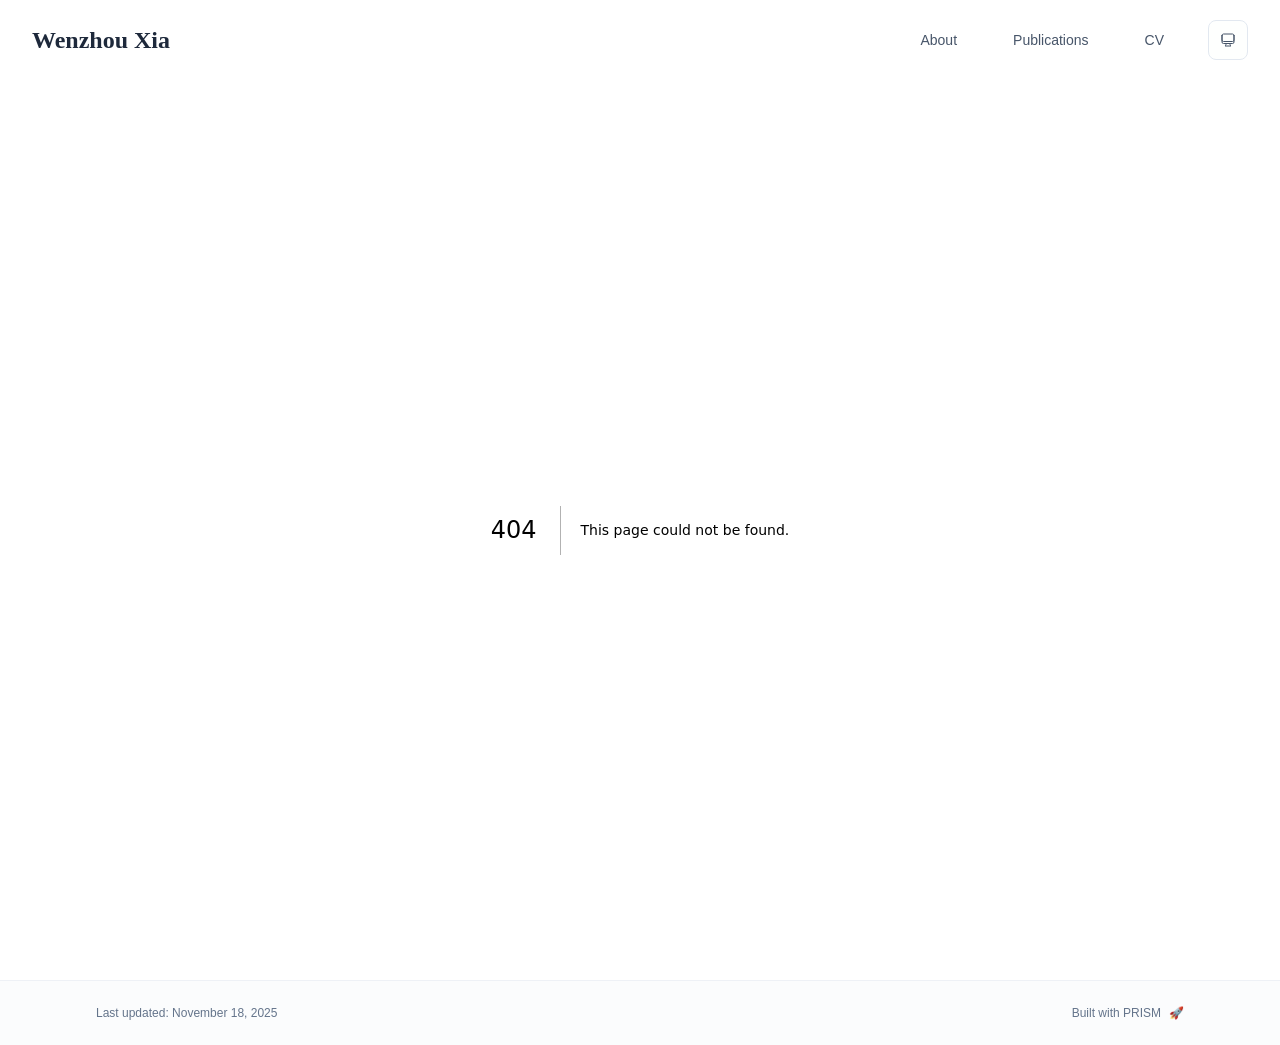
==== 404/index.html @ 112fb8da "deploy: update website content" ====
<!DOCTYPE html><html lang="en" class="scroll-smooth"><head><meta charSet="utf-8"/><meta name="viewport" content="width=device-width, initial-scale=1"/><link rel="stylesheet" href="/_next/static/css/92b53c90e215dddf.css" data-precedence="next"/><link rel="preload" as="script" fetchPriority="low" href="/_next/static/chunks/webpack-af78f5c2c11af041.js"/><script src="/_next/static/chunks/4bd1b696-70b6d399998de86a.js" async=""></script><script src="/_next/static/chunks/684-5aaa8290a129f299.js" async=""></script><script src="/_next/static/chunks/main-app-02dca83e96fde3eb.js" async=""></script><script src="/_next/static/chunks/17-9c04c9413a9f9f1f.js" async=""></script><script src="/_next/static/chunks/874-6cc630662f3664af.js" async=""></script><script src="/_next/static/chunks/862-15038af301665bb3.js" async=""></script><script src="/_next/static/chunks/app/layout-b1ac421c84cbbd50.js" async=""></script><meta name="robots" content="noindex"/><title>404: This page could not be found.</title><link rel="icon" href="/favicon.svg" type="image/svg+xml"/><link rel="dns-prefetch" href="https://google-fonts.jialeliu.com"/><link rel="preconnect" href="https://google-fonts.jialeliu.com" crossorigin=""/><link rel="preload" as="style" href="https://google-fonts.jialeliu.com/css2?family=Inter:wght@300;400;500;600;700&amp;family=Crimson+Text:ital,wght@0,400;0,600;1,400&amp;display=swap"/><link rel="stylesheet" id="gfonts-css" href="https://google-fonts.jialeliu.com/css2?family=Inter:wght@300;400;500;600;700&amp;family=Crimson+Text:ital,wght@0,400;0,600;1,400&amp;display=swap" media="print"/><script>
              (function(){
                var l = document.getElementById('gfonts-css');
                if (!l) return;
                if (l.media !== 'all') {
                  l.addEventListener('load', function(){ try { l.media = 'all'; } catch(e){} });
                }
              })();
            </script><noscript><link rel="stylesheet" href="https://google-fonts.jialeliu.com/css2?family=Inter:wght@300;400;500;600;700&amp;family=Crimson+Text:ital,wght@0,400;0,600;1,400&amp;display=swap"/></noscript><script>
              try {
                const theme = localStorage.getItem('theme-storage');
                const parsed = theme ? JSON.parse(theme) : null;
                const setting = parsed?.state?.theme || 'system';
                const prefersDark = typeof window !== 'undefined' && window.matchMedia && window.matchMedia('(prefers-color-scheme: dark)').matches;
                const effective = setting === 'dark' ? 'dark' : (setting === 'light' ? 'light' : (prefersDark ? 'dark' : 'light'));
                var root = document.documentElement;
                root.classList.add(effective);
                root.setAttribute('data-theme', effective);
              } catch (e) {
                var root = document.documentElement;
                root.classList.add('light');
                root.setAttribute('data-theme', 'light');
              }
            </script><title>Wenzhou Xia</title><meta name="description" content="PhD student at Shanghai Jiao Tong University."/><meta name="author" content="Wenzhou Xia"/><meta name="keywords" content="Wenzhou Xia,PhD,Research,Shanghai Jiao Tong University"/><meta name="creator" content="Wenzhou Xia"/><meta name="publisher" content="Wenzhou Xia"/><meta property="og:title" content="Wenzhou Xia"/><meta property="og:description" content="PhD student at Shanghai Jiao Tong University."/><meta property="og:site_name" content="Wenzhou Xia&#x27;s Academic Website"/><meta property="og:locale" content="en_US"/><meta property="og:type" content="website"/><meta name="twitter:card" content="summary"/><meta name="twitter:title" content="Wenzhou Xia"/><meta name="twitter:description" content="PhD student at Shanghai Jiao Tong University."/><link rel="icon" href="/favicon.svg"/><script>document.querySelectorAll('body link[rel="icon"], body link[rel="apple-touch-icon"]').forEach(el => document.head.appendChild(el))</script><script src="/_next/static/chunks/polyfills-42372ed130431b0a.js" noModule=""></script></head><body class="font-sans antialiased"><div style="visibility:hidden"><nav class="fixed top-0 left-0 right-0 z-50" data-headlessui-state=""><div class="transition-all duration-300 ease-out bg-transparent" style="transform:translateY(-100px)"><div class="max-w-7xl mx-auto px-4 sm:px-6 lg:px-8"><div class="flex justify-between items-center h-16 lg:h-20"><div class="flex-shrink-0" tabindex="0"><a class="text-xl lg:text-2xl font-serif font-semibold text-primary hover:text-accent transition-colors duration-200" href="/">Wenzhou Xia</a></div><div class="hidden lg:block"><div class="ml-10 flex items-center space-x-8"><div class="flex items-baseline space-x-8"><a class="relative px-3 py-2 text-sm font-medium transition-all duration-200 rounded hover:bg-accent/10 hover:shadow-sm text-neutral-600 hover:text-primary" href="/"><span class="relative z-10">About</span></a><a class="relative px-3 py-2 text-sm font-medium transition-all duration-200 rounded hover:bg-accent/10 hover:shadow-sm text-neutral-600 hover:text-primary" href="/publications/"><span class="relative z-10">Publications</span></a><a class="relative px-3 py-2 text-sm font-medium transition-all duration-200 rounded hover:bg-accent/10 hover:shadow-sm text-neutral-600 hover:text-primary" href="/cv/"><span class="relative z-10">CV</span></a></div><div class="flex items-center justify-center w-10 h-10 rounded-lg border border-neutral-200 dark:border-[rgba(148,163,184,0.24)] bg-background dark:bg-neutral-800"><div class="w-4 h-4 rounded-full bg-neutral-300 animate-pulse"></div></div></div></div><div class="lg:hidden flex items-center space-x-2"><div class="flex items-center justify-center w-10 h-10 rounded-lg border border-neutral-200 dark:border-[rgba(148,163,184,0.24)] bg-background dark:bg-neutral-800"><div class="w-4 h-4 rounded-full bg-neutral-300 animate-pulse"></div></div><button class="inline-flex items-center justify-center p-2 rounded-md text-neutral-600 hover:text-primary hover:bg-neutral-100 dark:hover:bg-neutral-800 focus:outline-none focus:ring-2 focus:ring-inset focus:ring-accent transition-colors duration-200" id="headlessui-disclosure-button-«R5pdb»" type="button" aria-expanded="false" data-headlessui-state=""><span class="sr-only">Open main menu</span><div><svg xmlns="http://www.w3.org/2000/svg" fill="none" viewBox="0 0 24 24" stroke-width="1.5" stroke="currentColor" aria-hidden="true" data-slot="icon" class="block h-6 w-6"><path stroke-linecap="round" stroke-linejoin="round" d="M3.75 6.75h16.5M3.75 12h16.5m-16.5 5.25h16.5"></path></svg></div></button></div></div></div></div></nav><main class="min-h-screen pt-16 lg:pt-20"><div style="font-family:system-ui,&quot;Segoe UI&quot;,Roboto,Helvetica,Arial,sans-serif,&quot;Apple Color Emoji&quot;,&quot;Segoe UI Emoji&quot;;height:100vh;text-align:center;display:flex;flex-direction:column;align-items:center;justify-content:center"><div><style>body{color:#000;background:#fff;margin:0}.next-error-h1{border-right:1px solid rgba(0,0,0,.3)}@media (prefers-color-scheme:dark){body{color:#fff;background:#000}.next-error-h1{border-right:1px solid rgba(255,255,255,.3)}}</style><h1 class="next-error-h1" style="display:inline-block;margin:0 20px 0 0;padding:0 23px 0 0;font-size:24px;font-weight:500;vertical-align:top;line-height:49px">404</h1><div style="display:inline-block"><h2 style="font-size:14px;font-weight:400;line-height:49px;margin:0">This page could not be found.</h2></div></div></div><!--$--><!--/$--><!--$--><!--/$--></main><footer class="border-t border-neutral-200/50 bg-neutral-50/50 dark:bg-neutral-900/50 dark:border-neutral-700/50"><div class="max-w-6xl mx-auto px-4 sm:px-6 lg:px-8 py-6"><div class="flex flex-col sm:flex-row justify-between items-center gap-2"><p class="text-xs text-neutral-500">Last updated: <!-- -->November 18, 2025</p><p class="text-xs text-neutral-500 flex items-center"><a href="https://github.com/xyjoey/PRISM" target="_blank" rel="noopener noreferrer">Built with PRISM</a><span class="ml-2">🚀</span></p></div></div></footer></div><script src="/_next/static/chunks/webpack-af78f5c2c11af041.js" async=""></script><script>(self.__next_f=self.__next_f||[]).push([0])</script><script>self.__next_f.push([1,"1:\"$Sreact.fragment\"\n2:I[3719,[\"17\",\"static/chunks/17-9c04c9413a9f9f1f.js\",\"874\",\"static/chunks/874-6cc630662f3664af.js\",\"862\",\"static/chunks/862-15038af301665bb3.js\",\"177\",\"static/chunks/app/layout-b1ac421c84cbbd50.js\"],\"ThemeProvider\"]\n3:I[768,[\"17\",\"static/chunks/17-9c04c9413a9f9f1f.js\",\"874\",\"static/chunks/874-6cc630662f3664af.js\",\"862\",\"static/chunks/862-15038af301665bb3.js\",\"177\",\"static/chunks/app/layout-b1ac421c84cbbd50.js\"],\"default\"]\n4:I[7555,[],\"\"]\n5:I[1295,[],\"\"]\n6:I[2548,[\"17\",\"static/chunks/17-9c04c9413a9f9f1f.js\",\"874\",\"static/chunks/874-6cc630662f3664af.js\",\"862\",\"static/chunks/862-15038af301665bb3.js\",\"177\",\"static/chunks/app/layout-b1ac421c84cbbd50.js\"],\"default\"]\n7:I[9665,[],\"MetadataBoundary\"]\n9:I[9665,[],\"OutletBoundary\"]\nc:I[4911,[],\"AsyncMetadataOutlet\"]\ne:I[9665,[],\"ViewportBoundary\"]\n10:I[6614,[],\"\"]\n:HL[\"/_next/static/css/92b53c90e215dddf.css\",\"style\"]\n"])</script><script>self.__next_f.push([1,"0:{\"P\":null,\"b\":\"TUWizllTPipK-FlwlwY01\",\"p\":\"\",\"c\":[\"\",\"_not-found\",\"\"],\"i\":false,\"f\":[[[\"\",{\"children\":[\"/_not-found\",{\"children\":[\"__PAGE__\",{}]}]},\"$undefined\",\"$undefined\",true],[\"\",[\"$\",\"$1\",\"c\",{\"children\":[[[\"$\",\"link\",\"0\",{\"rel\":\"stylesheet\",\"href\":\"/_next/static/css/92b53c90e215dddf.css\",\"precedence\":\"next\",\"crossOrigin\":\"$undefined\",\"nonce\":\"$undefined\"}]],[\"$\",\"html\",null,{\"lang\":\"en\",\"className\":\"scroll-smooth\",\"suppressHydrationWarning\":true,\"children\":[[\"$\",\"head\",null,{\"children\":[[\"$\",\"link\",null,{\"rel\":\"icon\",\"href\":\"/favicon.svg\",\"type\":\"image/svg+xml\"}],[\"$\",\"link\",null,{\"rel\":\"dns-prefetch\",\"href\":\"https://google-fonts.jialeliu.com\"}],[\"$\",\"link\",null,{\"rel\":\"preconnect\",\"href\":\"https://google-fonts.jialeliu.com\",\"crossOrigin\":\"\"}],[\"$\",\"link\",null,{\"rel\":\"preload\",\"as\":\"style\",\"href\":\"https://google-fonts.jialeliu.com/css2?family=Inter:wght@300;400;500;600;700\u0026family=Crimson+Text:ital,wght@0,400;0,600;1,400\u0026display=swap\"}],[\"$\",\"link\",null,{\"rel\":\"stylesheet\",\"id\":\"gfonts-css\",\"href\":\"https://google-fonts.jialeliu.com/css2?family=Inter:wght@300;400;500;600;700\u0026family=Crimson+Text:ital,wght@0,400;0,600;1,400\u0026display=swap\",\"media\":\"print\"}],[\"$\",\"script\",null,{\"dangerouslySetInnerHTML\":{\"__html\":\"\\n              (function(){\\n                var l = document.getElementById('gfonts-css');\\n                if (!l) return;\\n                if (l.media !== 'all') {\\n                  l.addEventListener('load', function(){ try { l.media = 'all'; } catch(e){} });\\n                }\\n              })();\\n            \"}}],[\"$\",\"noscript\",null,{\"children\":[\"$\",\"link\",null,{\"rel\":\"stylesheet\",\"href\":\"https://google-fonts.jialeliu.com/css2?family=Inter:wght@300;400;500;600;700\u0026family=Crimson+Text:ital,wght@0,400;0,600;1,400\u0026display=swap\"}]}],[\"$\",\"script\",null,{\"dangerouslySetInnerHTML\":{\"__html\":\"\\n              try {\\n                const theme = localStorage.getItem('theme-storage');\\n                const parsed = theme ? JSON.parse(theme) : null;\\n                const setting = parsed?.state?.theme || 'system';\\n                const prefersDark = typeof window !== 'undefined' \u0026\u0026 window.matchMedia \u0026\u0026 window.matchMedia('(prefers-color-scheme: dark)').matches;\\n                const effective = setting === 'dark' ? 'dark' : (setting === 'light' ? 'light' : (prefersDark ? 'dark' : 'light'));\\n                var root = document.documentElement;\\n                root.classList.add(effective);\\n                root.setAttribute('data-theme', effective);\\n              } catch (e) {\\n                var root = document.documentElement;\\n                root.classList.add('light');\\n                root.setAttribute('data-theme', 'light');\\n              }\\n            \"}}]]}],[\"$\",\"body\",null,{\"className\":\"font-sans antialiased\",\"children\":[\"$\",\"$L2\",null,{\"children\":[[\"$\",\"$L3\",null,{\"items\":[{\"title\":\"About\",\"type\":\"page\",\"target\":\"about\",\"href\":\"/\"},{\"title\":\"Publications\",\"type\":\"page\",\"target\":\"publications\",\"href\":\"/publications\"},{\"title\":\"CV\",\"type\":\"page\",\"target\":\"cv\",\"href\":\"/cv\"}],\"siteTitle\":\"Wenzhou Xia\",\"enableOnePageMode\":false}],[\"$\",\"main\",null,{\"className\":\"min-h-screen pt-16 lg:pt-20\",\"children\":[\"$\",\"$L4\",null,{\"parallelRouterKey\":\"children\",\"error\":\"$undefined\",\"errorStyles\":\"$undefined\",\"errorScripts\":\"$undefined\",\"template\":[\"$\",\"$L5\",null,{}],\"templateStyles\":\"$undefined\",\"templateScripts\":\"$undefined\",\"notFound\":[[[\"$\",\"title\",null,{\"children\":\"404: This page could not be found.\"}],[\"$\",\"div\",null,{\"style\":{\"fontFamily\":\"system-ui,\\\"Segoe UI\\\",Roboto,Helvetica,Arial,sans-serif,\\\"Apple Color Emoji\\\",\\\"Segoe UI Emoji\\\"\",\"height\":\"100vh\",\"textAlign\":\"center\",\"display\":\"flex\",\"flexDirection\":\"column\",\"alignItems\":\"center\",\"justifyContent\":\"center\"},\"children\":[\"$\",\"div\",null,{\"children\":[[\"$\",\"style\",null,{\"dangerouslySetInnerHTML\":{\"__html\":\"body{color:#000;background:#fff;margin:0}.next-error-h1{border-right:1px solid rgba(0,0,0,.3)}@media (prefers-color-scheme:dark){body{color:#fff;background:#000}.next-error-h1{border-right:1px solid rgba(255,255,255,.3)}}\"}}],[\"$\",\"h1\",null,{\"className\":\"next-error-h1\",\"style\":{\"display\":\"inline-block\",\"margin\":\"0 20px 0 0\",\"padding\":\"0 23px 0 0\",\"fontSize\":24,\"fontWeight\":500,\"verticalAlign\":\"top\",\"lineHeight\":\"49px\"},\"children\":404}],[\"$\",\"div\",null,{\"style\":{\"display\":\"inline-block\"},\"children\":[\"$\",\"h2\",null,{\"style\":{\"fontSize\":14,\"fontWeight\":400,\"lineHeight\":\"49px\",\"margin\":0},\"children\":\"This page could not be found.\"}]}]]}]}]],[]],\"forbidden\":\"$undefined\",\"unauthorized\":\"$undefined\"}]}],[\"$\",\"$L6\",null,{\"lastUpdated\":\"November 18, 2025\"}]]}]}]]}]]}],{\"children\":[\"/_not-found\",[\"$\",\"$1\",\"c\",{\"children\":[null,[\"$\",\"$L4\",null,{\"parallelRouterKey\":\"children\",\"error\":\"$undefined\",\"errorStyles\":\"$undefined\",\"errorScripts\":\"$undefined\",\"template\":[\"$\",\"$L5\",null,{}],\"templateStyles\":\"$undefined\",\"templateScripts\":\"$undefined\",\"notFound\":\"$undefined\",\"forbidden\":\"$undefined\",\"unauthorized\":\"$undefined\"}]]}],{\"children\":[\"__PAGE__\",[\"$\",\"$1\",\"c\",{\"children\":[[[\"$\",\"title\",null,{\"children\":\"404: This page could not be found.\"}],[\"$\",\"div\",null,{\"style\":\"$0:f:0:1:1:props:children:1:props:children:1:props:children:props:children:1:props:children:props:notFound:0:1:props:style\",\"children\":[\"$\",\"div\",null,{\"children\":[[\"$\",\"style\",null,{\"dangerouslySetInnerHTML\":{\"__html\":\"body{color:#000;background:#fff;margin:0}.next-error-h1{border-right:1px solid rgba(0,0,0,.3)}@media (prefers-color-scheme:dark){body{color:#fff;background:#000}.next-error-h1{border-right:1px solid rgba(255,255,255,.3)}}\"}}],[\"$\",\"h1\",null,{\"className\":\"next-error-h1\",\"style\":\"$0:f:0:1:1:props:children:1:props:children:1:props:children:props:children:1:props:children:props:notFound:0:1:props:children:props:children:1:props:style\",\"children\":404}],[\"$\",\"div\",null,{\"style\":\"$0:f:0:1:1:props:children:1:props:children:1:props:children:props:children:1:props:children:props:notFound:0:1:props:children:props:children:2:props:style\",\"children\":[\"$\",\"h2\",null,{\"style\":\"$0:f:0:1:1:props:children:1:props:children:1:props:children:props:children:1:props:children:props:notFound:0:1:props:children:props:children:2:props:children:props:style\",\"children\":\"This page could not be found.\"}]}]]}]}]],[\"$\",\"$L7\",null,{\"children\":\"$L8\"}],null,[\"$\",\"$L9\",null,{\"children\":[\"$La\",\"$Lb\",[\"$\",\"$Lc\",null,{\"promise\":\"$@d\"}]]}]]}],{},null,false]},null,false]},null,false],[\"$\",\"$1\",\"h\",{\"children\":[[\"$\",\"meta\",null,{\"name\":\"robots\",\"content\":\"noindex\"}],[\"$\",\"$1\",\"_hRa2x_iHQm5Dt07hzWXh\",{\"children\":[[\"$\",\"$Le\",null,{\"children\":\"$Lf\"}],null]}],null]}],false]],\"m\":\"$undefined\",\"G\":[\"$10\",\"$undefined\"],\"s\":false,\"S\":true}\n"])</script><script>self.__next_f.push([1,"11:\"$Sreact.suspense\"\n12:I[4911,[],\"AsyncMetadata\"]\n8:[\"$\",\"$11\",null,{\"fallback\":null,\"children\":[\"$\",\"$L12\",null,{\"promise\":\"$@13\"}]}]\n"])</script><script>self.__next_f.push([1,"b:null\n"])</script><script>self.__next_f.push([1,"f:[[\"$\",\"meta\",\"0\",{\"charSet\":\"utf-8\"}],[\"$\",\"meta\",\"1\",{\"name\":\"viewport\",\"content\":\"width=device-width, initial-scale=1\"}]]\na:null\n"])</script><script>self.__next_f.push([1,"13:{\"metadata\":[[\"$\",\"title\",\"0\",{\"children\":\"Wenzhou Xia\"}],[\"$\",\"meta\",\"1\",{\"name\":\"description\",\"content\":\"PhD student at Shanghai Jiao Tong University.\"}],[\"$\",\"meta\",\"2\",{\"name\":\"author\",\"content\":\"Wenzhou Xia\"}],[\"$\",\"meta\",\"3\",{\"name\":\"keywords\",\"content\":\"Wenzhou Xia,PhD,Research,Shanghai Jiao Tong University\"}],[\"$\",\"meta\",\"4\",{\"name\":\"creator\",\"content\":\"Wenzhou Xia\"}],[\"$\",\"meta\",\"5\",{\"name\":\"publisher\",\"content\":\"Wenzhou Xia\"}],[\"$\",\"meta\",\"6\",{\"property\":\"og:title\",\"content\":\"Wenzhou Xia\"}],[\"$\",\"meta\",\"7\",{\"property\":\"og:description\",\"content\":\"PhD student at Shanghai Jiao Tong University.\"}],[\"$\",\"meta\",\"8\",{\"property\":\"og:site_name\",\"content\":\"Wenzhou Xia's Academic Website\"}],[\"$\",\"meta\",\"9\",{\"property\":\"og:locale\",\"content\":\"en_US\"}],[\"$\",\"meta\",\"10\",{\"property\":\"og:type\",\"content\":\"website\"}],[\"$\",\"meta\",\"11\",{\"name\":\"twitter:card\",\"content\":\"summary\"}],[\"$\",\"meta\",\"12\",{\"name\":\"twitter:title\",\"content\":\"Wenzhou Xia\"}],[\"$\",\"meta\",\"13\",{\"name\":\"twitter:description\",\"content\":\"PhD student at Shanghai Jiao Tong University.\"}],[\"$\",\"link\",\"14\",{\"rel\":\"icon\",\"href\":\"/favicon.svg\"}]],\"error\":null,\"digest\":\"$undefined\"}\nd:{\"metadata\":\"$13:metadata\",\"error\":null,\"digest\":\"$undefined\"}\n"])</script></body></html>
---- _next/static/css/92b53c90e215dddf.css ----
/*! tailwindcss v4.1.10 | MIT License | https://tailwindcss.com */@layer properties{@supports (((-webkit-hyphens:none)) and (not (margin-trim:inline))) or ((-moz-orient:inline) and (not (color:rgb(from red r g b)))){*,::backdrop,:after,:before{--tw-translate-x:0;--tw-translate-y:0;--tw-translate-z:0;--tw-rotate-x:initial;--tw-rotate-y:initial;--tw-rotate-z:initial;--tw-skew-x:initial;--tw-skew-y:initial;--tw-space-y-reverse:0;--tw-space-x-reverse:0;--tw-border-style:solid;--tw-leading:initial;--tw-font-weight:initial;--tw-shadow:0 0 #0000;--tw-shadow-color:initial;--tw-shadow-alpha:100%;--tw-inset-shadow:0 0 #0000;--tw-inset-shadow-color:initial;--tw-inset-shadow-alpha:100%;--tw-ring-color:initial;--tw-ring-shadow:0 0 #0000;--tw-inset-ring-color:initial;--tw-inset-ring-shadow:0 0 #0000;--tw-ring-inset:initial;--tw-ring-offset-width:0px;--tw-ring-offset-color:#fff;--tw-ring-offset-shadow:0 0 #0000;--tw-blur:initial;--tw-brightness:initial;--tw-contrast:initial;--tw-grayscale:initial;--tw-hue-rotate:initial;--tw-invert:initial;--tw-opacity:initial;--tw-saturate:initial;--tw-sepia:initial;--tw-drop-shadow:initial;--tw-drop-shadow-color:initial;--tw-drop-shadow-alpha:100%;--tw-drop-shadow-size:initial;--tw-backdrop-blur:initial;--tw-backdrop-brightness:initial;--tw-backdrop-contrast:initial;--tw-backdrop-grayscale:initial;--tw-backdrop-hue-rotate:initial;--tw-backdrop-invert:initial;--tw-backdrop-opacity:initial;--tw-backdrop-saturate:initial;--tw-backdrop-sepia:initial;--tw-duration:initial;--tw-ease:initial;--tw-scale-x:1;--tw-scale-y:1;--tw-scale-z:1}}}@layer theme{:host,:root{--font-sans:"Inter",-apple-system,BlinkMacSystemFont,"Segoe UI",Roboto,sans-serif;--color-red-50:oklch(97.1% .013 17.38);--color-red-400:oklch(70.4% .191 22.216);--color-red-600:oklch(57.7% .245 27.325);--color-red-900:oklch(39.6% .141 25.723);--color-white:#fff;--spacing:.25rem;--container-2xl:42rem;--container-3xl:48rem;--container-4xl:56rem;--container-6xl:72rem;--container-7xl:80rem;--text-xs:.75rem;--text-xs--line-height:calc(1/.75);--text-sm:.875rem;--text-sm--line-height:calc(1.25/.875);--text-base:1rem;--text-base--line-height:calc(1.5/1);--text-lg:1.125rem;--text-lg--line-height:calc(1.75/1.125);--text-xl:1.25rem;--text-xl--line-height:calc(1.75/1.25);--text-2xl:1.5rem;--text-2xl--line-height:calc(2/1.5);--text-3xl:1.875rem;--text-3xl--line-height:calc(2.25/1.875);--text-4xl:2.25rem;--text-4xl--line-height:calc(2.5/2.25);--font-weight-medium:500;--font-weight-semibold:600;--font-weight-bold:700;--leading-tight:1.25;--leading-relaxed:1.625;--radius-md:.375rem;--radius-lg:.5rem;--radius-xl:.75rem;--radius-2xl:1rem;--ease-out:cubic-bezier(0,0,.2,1);--animate-pulse:pulse 2s cubic-bezier(.4,0,.6,1)infinite;--blur-xl:24px;--aspect-video:16/9;--default-transition-duration:.15s;--default-transition-timing-function:cubic-bezier(.4,0,.2,1);--default-font-family:"Inter",-apple-system,BlinkMacSystemFont,"Segoe UI",Roboto,sans-serif;--default-mono-font-family:"SF Mono",Monaco,"Cascadia Code","Roboto Mono",Consolas,"Courier New",monospace;--line-height-normal:1.5;--shadow-glass:0 8px 32px 0 #1f26875e}}@layer base{*,::backdrop,:after,:before{box-sizing:border-box;border:0 solid;margin:0;padding:0}::file-selector-button{box-sizing:border-box;border:0 solid;margin:0;padding:0}:host,html{-webkit-text-size-adjust:100%;tab-size:4;line-height:1.5;font-family:var(--default-font-family,ui-sans-serif,system-ui,sans-serif,"Apple Color Emoji","Segoe UI Emoji","Segoe UI Symbol","Noto Color Emoji");font-feature-settings:var(--default-font-feature-settings,normal);font-variation-settings:var(--default-font-variation-settings,normal);-webkit-tap-highlight-color:transparent}hr{height:0;color:inherit;border-top-width:1px}abbr:where([title]){-webkit-text-decoration:underline dotted;text-decoration:underline dotted}h1,h2,h3,h4,h5,h6{font-size:inherit;font-weight:inherit}a{color:inherit;-webkit-text-decoration:inherit;text-decoration:inherit}b,strong{font-weight:bolder}code,kbd,pre,samp{font-family:var(--default-mono-font-family,ui-monospace,SFMono-Regular,Menlo,Monaco,Consolas,"Liberation Mono","Courier New",monospace);font-feature-settings:var(--default-mono-font-feature-settings,normal);font-variation-settings:var(--default-mono-font-variation-settings,normal);font-size:1em}small{font-size:80%}sub,sup{vertical-align:baseline;font-size:75%;line-height:0;position:relative}sub{bottom:-.25em}sup{top:-.5em}table{text-indent:0;border-color:inherit;border-collapse:collapse}:-moz-focusring{outline:auto}progress{vertical-align:baseline}summary{display:list-item}menu,ol,ul{list-style:none}audio,canvas,embed,iframe,img,object,svg,video{vertical-align:middle;display:block}img,video{max-width:100%;height:auto}button,input,optgroup,select,textarea{font:inherit;font-feature-settings:inherit;font-variation-settings:inherit;letter-spacing:inherit;color:inherit;opacity:1;background-color:#0000;border-radius:0}::file-selector-button{font:inherit;font-feature-settings:inherit;font-variation-settings:inherit;letter-spacing:inherit;color:inherit;opacity:1;background-color:#0000;border-radius:0}:where(select:is([multiple],[size])) optgroup{font-weight:bolder}:where(select:is([multiple],[size])) optgroup option{padding-inline-start:20px}::file-selector-button{margin-inline-end:4px}::placeholder{opacity:1}@supports (not ((-webkit-appearance:-apple-pay-button))) or (contain-intrinsic-size:1px){::placeholder{color:currentColor}@supports (color:color-mix(in lab,red,red)){::placeholder{color:color-mix(in oklab,currentcolor 50%,transparent)}}}textarea{resize:vertical}::-webkit-search-decoration{-webkit-appearance:none}::-webkit-date-and-time-value{min-height:1lh;text-align:inherit}::-webkit-datetime-edit{display:inline-flex}::-webkit-datetime-edit-fields-wrapper{padding:0}::-webkit-datetime-edit,::-webkit-datetime-edit-year-field{padding-block:0}::-webkit-datetime-edit-day-field,::-webkit-datetime-edit-month-field{padding-block:0}::-webkit-datetime-edit-hour-field,::-webkit-datetime-edit-minute-field{padding-block:0}::-webkit-datetime-edit-millisecond-field,::-webkit-datetime-edit-second-field{padding-block:0}::-webkit-datetime-edit-meridiem-field{padding-block:0}:-moz-ui-invalid{box-shadow:none}button,input:where([type=button],[type=reset],[type=submit]){appearance:button}::file-selector-button{appearance:button}::-webkit-inner-spin-button,::-webkit-outer-spin-button{height:auto}[hidden]:where(:not([hidden=until-found])){display:none!important}}@layer components;@layer utilities{.sr-only{clip:rect(0,0,0,0);white-space:nowrap;border-width:0;width:1px;height:1px;margin:-1px;padding:0;overflow:hidden}.absolute,.sr-only{position:absolute}.fixed{position:fixed}.relative{position:relative}.static{position:static}.sticky{position:sticky}.inset-0{inset:calc(var(--spacing)*0)}.top-0{top:calc(var(--spacing)*0)}.top-1\/2{top:50%}.top-2{top:calc(var(--spacing)*2)}.top-8{top:calc(var(--spacing)*8)}.top-full{top:100%}.right-0{right:calc(var(--spacing)*0)}.right-2{right:calc(var(--spacing)*2)}.left-0{left:calc(var(--spacing)*0)}.left-1\/2{left:50%}.left-3{left:calc(var(--spacing)*3)}.z-10{z-index:10}.z-20{z-index:20}.z-40{z-index:40}.z-50{z-index:50}.mx-auto{margin-inline:auto}.my-4{margin-block:calc(var(--spacing)*4)}.mt-1{margin-top:calc(var(--spacing)*1)}.mt-2{margin-top:calc(var(--spacing)*2)}.mt-4{margin-top:calc(var(--spacing)*4)}.mt-6{margin-top:calc(var(--spacing)*6)}.mt-8{margin-top:calc(var(--spacing)*8)}.mt-auto{margin-top:auto}.mr-1{margin-right:calc(var(--spacing)*1)}.mr-1\.5{margin-right:calc(var(--spacing)*1.5)}.mr-2{margin-right:calc(var(--spacing)*2)}.mb-1{margin-bottom:calc(var(--spacing)*1)}.mb-2{margin-bottom:calc(var(--spacing)*2)}.mb-3{margin-bottom:calc(var(--spacing)*3)}.mb-4{margin-bottom:calc(var(--spacing)*4)}.mb-6{margin-bottom:calc(var(--spacing)*6)}.mb-8{margin-bottom:calc(var(--spacing)*8)}.ml-0{margin-left:calc(var(--spacing)*0)}.ml-2{margin-left:calc(var(--spacing)*2)}.ml-4{margin-left:calc(var(--spacing)*4)}.ml-10{margin-left:calc(var(--spacing)*10)}.line-clamp-2{-webkit-line-clamp:2}.line-clamp-2,.line-clamp-3{-webkit-box-orient:vertical;display:-webkit-box;overflow:hidden}.line-clamp-3{-webkit-line-clamp:3}.block{display:block}.contents{display:contents}.flex{display:flex}.grid{display:grid}.hidden{display:none}.inline-flex{display:inline-flex}.aspect-video{aspect-ratio:var(--aspect-video)}.h-0{height:calc(var(--spacing)*0)}.h-2\.5{height:calc(var(--spacing)*2.5)}.h-3{height:calc(var(--spacing)*3)}.h-4{height:calc(var(--spacing)*4)}.h-5{height:calc(var(--spacing)*5)}.h-6{height:calc(var(--spacing)*6)}.h-10{height:calc(var(--spacing)*10)}.h-16{height:calc(var(--spacing)*16)}.h-64{height:calc(var(--spacing)*64)}.h-full{height:100%}.min-h-screen{min-height:100vh}.w-0{width:calc(var(--spacing)*0)}.w-2\.5{width:calc(var(--spacing)*2.5)}.w-3{width:calc(var(--spacing)*3)}.w-4{width:calc(var(--spacing)*4)}.w-5{width:calc(var(--spacing)*5)}.w-6{width:calc(var(--spacing)*6)}.w-10{width:calc(var(--spacing)*10)}.w-16{width:calc(var(--spacing)*16)}.w-32{width:calc(var(--spacing)*32)}.w-64{width:calc(var(--spacing)*64)}.w-full{width:100%}.max-w-2xl{max-width:var(--container-2xl)}.max-w-3xl{max-width:var(--container-3xl)}.max-w-4xl{max-width:var(--container-4xl)}.max-w-6xl{max-width:var(--container-6xl)}.max-w-7xl{max-width:var(--container-7xl)}.max-w-\[calc\(100vw-2rem\)\]{max-width:calc(100vw - 2rem)}.flex-shrink-0{flex-shrink:0}.flex-grow{flex-grow:1}.-translate-x-1\/2{--tw-translate-x:calc(calc(1/2*100%)*-1)}.-translate-x-1\/2,.-translate-y-1\/2{translate:var(--tw-translate-x)var(--tw-translate-y)}.-translate-y-1\/2{--tw-translate-y:calc(calc(1/2*100%)*-1)}.-translate-y-full{--tw-translate-y:-100%;translate:var(--tw-translate-x)var(--tw-translate-y)}.transform{transform:var(--tw-rotate-x,)var(--tw-rotate-y,)var(--tw-rotate-z,)var(--tw-skew-x,)var(--tw-skew-y,)}.animate-pulse{animation:var(--animate-pulse)}.cursor-pointer{cursor:pointer}.scroll-mt-24{scroll-margin-top:calc(var(--spacing)*24)}.list-inside{list-style-position:inside}.list-decimal{list-style-type:decimal}.list-disc{list-style-type:disc}.grid-cols-1{grid-template-columns:repeat(1,minmax(0,1fr))}.flex-col{flex-direction:column}.flex-wrap{flex-wrap:wrap}.items-baseline{align-items:baseline}.items-center{align-items:center}.items-start{align-items:flex-start}.justify-between{justify-content:space-between}.justify-center{justify-content:center}.gap-2{gap:calc(var(--spacing)*2)}.gap-3{gap:calc(var(--spacing)*3)}.gap-4{gap:calc(var(--spacing)*4)}.gap-6{gap:calc(var(--spacing)*6)}.gap-12{gap:calc(var(--spacing)*12)}:where(.space-y-1>:not(:last-child)){--tw-space-y-reverse:0;margin-block-start:calc(calc(var(--spacing)*1)*var(--tw-space-y-reverse));margin-block-end:calc(calc(var(--spacing)*1)*calc(1 - var(--tw-space-y-reverse)))}:where(.space-y-2>:not(:last-child)){--tw-space-y-reverse:0;margin-block-start:calc(calc(var(--spacing)*2)*var(--tw-space-y-reverse));margin-block-end:calc(calc(var(--spacing)*2)*calc(1 - var(--tw-space-y-reverse)))}:where(.space-y-3>:not(:last-child)){--tw-space-y-reverse:0;margin-block-start:calc(calc(var(--spacing)*3)*var(--tw-space-y-reverse));margin-block-end:calc(calc(var(--spacing)*3)*calc(1 - var(--tw-space-y-reverse)))}:where(.space-y-4>:not(:last-child)){--tw-space-y-reverse:0;margin-block-start:calc(calc(var(--spacing)*4)*var(--tw-space-y-reverse));margin-block-end:calc(calc(var(--spacing)*4)*calc(1 - var(--tw-space-y-reverse)))}:where(.space-y-6>:not(:last-child)){--tw-space-y-reverse:0;margin-block-start:calc(calc(var(--spacing)*6)*var(--tw-space-y-reverse));margin-block-end:calc(calc(var(--spacing)*6)*calc(1 - var(--tw-space-y-reverse)))}:where(.space-y-8>:not(:last-child)){--tw-space-y-reverse:0;margin-block-start:calc(calc(var(--spacing)*8)*var(--tw-space-y-reverse));margin-block-end:calc(calc(var(--spacing)*8)*calc(1 - var(--tw-space-y-reverse)))}:where(.space-x-0\.5>:not(:last-child)){--tw-space-x-reverse:0;margin-inline-start:calc(calc(var(--spacing)*.5)*var(--tw-space-x-reverse));margin-inline-end:calc(calc(var(--spacing)*.5)*calc(1 - var(--tw-space-x-reverse)))}:where(.space-x-2>:not(:last-child)){--tw-space-x-reverse:0;margin-inline-start:calc(calc(var(--spacing)*2)*var(--tw-space-x-reverse));margin-inline-end:calc(calc(var(--spacing)*2)*calc(1 - var(--tw-space-x-reverse)))}:where(.space-x-3>:not(:last-child)){--tw-space-x-reverse:0;margin-inline-start:calc(calc(var(--spacing)*3)*var(--tw-space-x-reverse));margin-inline-end:calc(calc(var(--spacing)*3)*calc(1 - var(--tw-space-x-reverse)))}:where(.space-x-8>:not(:last-child)){--tw-space-x-reverse:0;margin-inline-start:calc(calc(var(--spacing)*8)*var(--tw-space-x-reverse));margin-inline-end:calc(calc(var(--spacing)*8)*calc(1 - var(--tw-space-x-reverse)))}.overflow-hidden{overflow:hidden}.overflow-x-auto{overflow-x:auto}.scroll-smooth{scroll-behavior:smooth}.rounded{border-radius:.25rem}.rounded-2xl{border-radius:var(--radius-2xl)}.rounded-full{border-radius:3.40282e+38px}.rounded-lg{border-radius:var(--radius-lg)}.rounded-md{border-radius:var(--radius-md)}.rounded-xl{border-radius:var(--radius-xl)}.border{border-style:var(--tw-border-style);border-width:1px}.border-t{border-top-style:var(--tw-border-style);border-top-width:1px}.border-t-4{border-top-style:var(--tw-border-style);border-top-width:4px}.border-r-4{border-right-style:var(--tw-border-style);border-right-width:4px}.border-b{border-bottom-style:var(--tw-border-style);border-bottom-width:1px}.border-l-4{border-left-style:var(--tw-border-style);border-left-width:4px}.border-accent,.border-accent\/50{border-color:var(--accent)}@supports (color:color-mix(in lab,red,red)){.border-accent\/50{border-color:color-mix(in oklab,var(--accent)50%,transparent)}}.border-neutral-100{border-color:var(--neutral-100)}.border-neutral-200,.border-neutral-200\/50{border-color:var(--neutral-200)}@supports (color:color-mix(in lab,red,red)){.border-neutral-200\/50{border-color:color-mix(in oklab,var(--neutral-200)50%,transparent)}}.border-transparent{border-color:#0000}.border-t-accent{border-top-color:var(--accent)}.border-t-neutral-800{border-top-color:var(--neutral-800)}.bg-accent,.bg-accent\/10{background-color:var(--accent)}@supports (color:color-mix(in lab,red,red)){.bg-accent\/10{background-color:color-mix(in oklab,var(--accent)10%,transparent)}}.bg-background,.bg-background\/80{background-color:var(--background)}@supports (color:color-mix(in lab,red,red)){.bg-background\/80{background-color:color-mix(in oklab,var(--background)80%,transparent)}}.bg-background\/95{background-color:var(--background)}@supports (color:color-mix(in lab,red,red)){.bg-background\/95{background-color:color-mix(in oklab,var(--background)95%,transparent)}}.bg-neutral-50,.bg-neutral-50\/50{background-color:var(--neutral-50)}@supports (color:color-mix(in lab,red,red)){.bg-neutral-50\/50{background-color:color-mix(in oklab,var(--neutral-50)50%,transparent)}}.bg-neutral-100{background-color:var(--neutral-100)}.bg-neutral-300{background-color:var(--neutral-300)}.bg-neutral-800{background-color:var(--neutral-800)}.bg-red-50{background-color:var(--color-red-50)}.bg-transparent{background-color:#0000}.bg-white{background-color:var(--color-white)}.object-cover{object-fit:cover}.object-\[32\%_center\]{object-position:32% center}.p-1\.5{padding:calc(var(--spacing)*1.5)}.p-2{padding:calc(var(--spacing)*2)}.p-4{padding:calc(var(--spacing)*4)}.p-6{padding:calc(var(--spacing)*6)}.px-2{padding-inline:calc(var(--spacing)*2)}.px-3{padding-inline:calc(var(--spacing)*3)}.px-4{padding-inline:calc(var(--spacing)*4)}.py-1{padding-block:calc(var(--spacing)*1)}.py-2{padding-block:calc(var(--spacing)*2)}.py-3{padding-block:calc(var(--spacing)*3)}.py-6{padding-block:calc(var(--spacing)*6)}.py-8{padding-block:calc(var(--spacing)*8)}.py-12{padding-block:calc(var(--spacing)*12)}.pt-2{padding-top:calc(var(--spacing)*2)}.pt-16{padding-top:calc(var(--spacing)*16)}.pr-4{padding-right:calc(var(--spacing)*4)}.pb-2{padding-bottom:calc(var(--spacing)*2)}.pb-3{padding-bottom:calc(var(--spacing)*3)}.pl-4{padding-left:calc(var(--spacing)*4)}.pl-10{padding-left:calc(var(--spacing)*10)}.text-center{text-align:center}.font-mono{font-family:SF Mono,Monaco,Cascadia Code,Roboto Mono,Consolas,Courier New,monospace}.font-sans{font-family:Inter,-apple-system,BlinkMacSystemFont,Segoe UI,Roboto,sans-serif}.font-serif{font-family:Crimson Text,Georgia,serif}.text-2xl{font-size:var(--text-2xl);line-height:var(--tw-leading,var(--text-2xl--line-height))}.text-3xl{font-size:var(--text-3xl);line-height:var(--tw-leading,var(--text-3xl--line-height))}.text-4xl{font-size:var(--text-4xl);line-height:var(--tw-leading,var(--text-4xl--line-height))}.text-base{font-size:var(--text-base);line-height:var(--tw-leading,var(--text-base--line-height))}.text-lg{font-size:var(--text-lg);line-height:var(--tw-leading,var(--text-lg--line-height))}.text-sm{font-size:var(--text-sm);line-height:var(--tw-leading,var(--text-sm--line-height))}.text-xl{font-size:var(--text-xl);line-height:var(--tw-leading,var(--text-xl--line-height))}.text-xs{font-size:var(--text-xs);line-height:var(--tw-leading,var(--text-xs--line-height))}.leading-relaxed{--tw-leading:var(--leading-relaxed);line-height:var(--leading-relaxed)}.leading-tight{--tw-leading:var(--leading-tight);line-height:var(--leading-tight)}.font-bold{--tw-font-weight:var(--font-weight-bold);font-weight:var(--font-weight-bold)}.font-medium{--tw-font-weight:var(--font-weight-medium);font-weight:var(--font-weight-medium)}.font-semibold{--tw-font-weight:var(--font-weight-semibold);font-weight:var(--font-weight-semibold)}.break-words{overflow-wrap:break-word}.whitespace-nowrap{white-space:nowrap}.whitespace-pre-wrap{white-space:pre-wrap}.text-accent{color:var(--accent)}.text-neutral-400{color:var(--neutral-400)}.text-neutral-500{color:var(--neutral-500)}.text-neutral-600{color:var(--neutral-600)}.text-neutral-700{color:var(--neutral-700)}.text-neutral-800{color:var(--neutral-800)}.text-primary{color:var(--primary)}.text-red-600{color:var(--color-red-600)}.text-white{color:var(--color-white)}.capitalize{text-transform:capitalize}.italic{font-style:italic}.underline{text-decoration-line:underline}.decoration-accent{-webkit-text-decoration-color:var(--accent);text-decoration-color:var(--accent)}.decoration-neutral-400{-webkit-text-decoration-color:var(--neutral-400);text-decoration-color:var(--neutral-400)}.underline-offset-4{text-underline-offset:4px}.antialiased{-webkit-font-smoothing:antialiased;-moz-osx-font-smoothing:grayscale}.opacity-60{opacity:.6}.shadow-lg{--tw-shadow:0 10px 15px -3px var(--tw-shadow-color,#0000001a),0 4px 6px -2px var(--tw-shadow-color,#0000000d)}.shadow-lg,.shadow-sm{box-shadow:var(--tw-inset-shadow),var(--tw-inset-ring-shadow),var(--tw-ring-offset-shadow),var(--tw-ring-shadow),var(--tw-shadow)}.shadow-sm{--tw-shadow:0 1px 2px 0 var(--tw-shadow-color,#0000000d)}.filter{filter:var(--tw-blur,)var(--tw-brightness,)var(--tw-contrast,)var(--tw-grayscale,)var(--tw-hue-rotate,)var(--tw-invert,)var(--tw-saturate,)var(--tw-sepia,)var(--tw-drop-shadow,)}.backdrop-blur-xl{--tw-backdrop-blur:blur(var(--blur-xl));-webkit-backdrop-filter:var(--tw-backdrop-blur,)var(--tw-backdrop-brightness,)var(--tw-backdrop-contrast,)var(--tw-backdrop-grayscale,)var(--tw-backdrop-hue-rotate,)var(--tw-backdrop-invert,)var(--tw-backdrop-opacity,)var(--tw-backdrop-saturate,)var(--tw-backdrop-sepia,);backdrop-filter:var(--tw-backdrop-blur,)var(--tw-backdrop-brightness,)var(--tw-backdrop-contrast,)var(--tw-backdrop-grayscale,)var(--tw-backdrop-hue-rotate,)var(--tw-backdrop-invert,)var(--tw-backdrop-opacity,)var(--tw-backdrop-saturate,)var(--tw-backdrop-sepia,)}.transition{transition-property:color,background-color,border-color,outline-color,text-decoration-color,fill,stroke,--tw-gradient-from,--tw-gradient-via,--tw-gradient-to,opacity,box-shadow,transform,translate,scale,rotate,filter,-webkit-backdrop-filter,backdrop-filter,display,visibility,content-visibility,overlay,pointer-events;transition-timing-function:var(--tw-ease,var(--default-transition-timing-function));transition-duration:var(--tw-duration,var(--default-transition-duration))}.transition-all{transition-property:all;transition-timing-function:var(--tw-ease,var(--default-transition-timing-function));transition-duration:var(--tw-duration,var(--default-transition-duration))}.transition-colors{transition-property:color,background-color,border-color,outline-color,text-decoration-color,fill,stroke,--tw-gradient-from,--tw-gradient-via,--tw-gradient-to;transition-timing-function:var(--tw-ease,var(--default-transition-timing-function));transition-duration:var(--tw-duration,var(--default-transition-duration))}.duration-200{--tw-duration:.2s;transition-duration:.2s}.duration-300{--tw-duration:.3s;transition-duration:.3s}.ease-out{--tw-ease:var(--ease-out);transition-timing-function:var(--ease-out)}.last\:mb-0:last-child{margin-bottom:calc(var(--spacing)*0)}@media (hover:hover){.hover\:scale-105:hover{--tw-scale-x:105%;--tw-scale-y:105%;--tw-scale-z:105%;scale:var(--tw-scale-x)var(--tw-scale-y)}.hover\:scale-\[1\.01\]:hover{scale:1.01}.hover\:scale-\[1\.02\]:hover{scale:1.02}.hover\:border-accent:hover{border-color:var(--accent)}.hover\:bg-accent:hover{background-color:var(--accent)}.hover\:bg-accent-dark:hover{background-color:var(--accent-dark)}.hover\:bg-accent\/10:hover{background-color:var(--accent)}@supports (color:color-mix(in lab,red,red)){.hover\:bg-accent\/10:hover{background-color:color-mix(in oklab,var(--accent)10%,transparent)}}.hover\:bg-neutral-50:hover{background-color:var(--neutral-50)}.hover\:bg-neutral-100:hover{background-color:var(--neutral-100)}.hover\:bg-red-50:hover{background-color:var(--color-red-50)}.hover\:text-accent:hover{color:var(--accent)}.hover\:text-accent-dark:hover{color:var(--accent-dark)}.hover\:text-primary:hover{color:var(--primary)}.hover\:text-red-600:hover{color:var(--color-red-600)}.hover\:text-white:hover{color:var(--color-white)}.hover\:underline:hover{text-decoration-line:underline}.hover\:shadow-lg:hover{--tw-shadow:0 10px 15px -3px var(--tw-shadow-color,#0000001a),0 4px 6px -2px var(--tw-shadow-color,#0000000d)}.hover\:shadow-lg:hover,.hover\:shadow-md:hover{box-shadow:var(--tw-inset-shadow),var(--tw-inset-ring-shadow),var(--tw-ring-offset-shadow),var(--tw-ring-shadow),var(--tw-shadow)}.hover\:shadow-md:hover{--tw-shadow:0 4px 6px -1px var(--tw-shadow-color,#0000001a),0 2px 4px -1px var(--tw-shadow-color,#0000000f)}.hover\:shadow-sm:hover{--tw-shadow:0 1px 2px 0 var(--tw-shadow-color,#0000000d)}.hover\:shadow-sm:hover,.hover\:shadow-xl:hover{box-shadow:var(--tw-inset-shadow),var(--tw-inset-ring-shadow),var(--tw-ring-offset-shadow),var(--tw-ring-shadow),var(--tw-shadow)}.hover\:shadow-xl:hover{--tw-shadow:0 20px 25px -5px var(--tw-shadow-color,#0000001a),0 10px 10px -5px var(--tw-shadow-color,#0000000a)}}.focus\:border-transparent:focus{border-color:#0000}.focus\:ring-2:focus{--tw-ring-shadow:var(--tw-ring-inset,)0 0 0 calc(2px + var(--tw-ring-offset-width))var(--tw-ring-color,currentcolor);box-shadow:var(--tw-inset-shadow),var(--tw-inset-ring-shadow),var(--tw-ring-offset-shadow),var(--tw-ring-shadow),var(--tw-shadow)}.focus\:ring-accent:focus{--tw-ring-color:var(--accent)}.focus\:outline-none:focus{--tw-outline-style:none;outline-style:none}.focus\:ring-inset:focus{--tw-ring-inset:inset}.focus-visible\:ring-2:focus-visible{--tw-ring-shadow:var(--tw-ring-inset,)0 0 0 calc(2px + var(--tw-ring-offset-width))var(--tw-ring-color,currentcolor);box-shadow:var(--tw-inset-shadow),var(--tw-inset-ring-shadow),var(--tw-ring-offset-shadow),var(--tw-ring-shadow),var(--tw-shadow)}.focus-visible\:ring-accent\/50:focus-visible{--tw-ring-color:var(--accent)}@supports (color:color-mix(in lab,red,red)){.focus-visible\:ring-accent\/50:focus-visible{--tw-ring-color:color-mix(in oklab,var(--accent)50%,transparent)}}@media (min-width:40rem){.sm\:hidden{display:none}.sm\:inline{display:inline}.sm\:w-auto{width:auto}.sm\:max-w-none{max-width:none}.sm\:flex-row{flex-direction:row}.sm\:gap-4{gap:calc(var(--spacing)*4)}:where(.sm\:space-y-0>:not(:last-child)){--tw-space-y-reverse:0;margin-block-start:calc(calc(var(--spacing)*0)*var(--tw-space-y-reverse));margin-block-end:calc(calc(var(--spacing)*0)*calc(1 - var(--tw-space-y-reverse)))}:where(.sm\:space-x-2>:not(:last-child)){--tw-space-x-reverse:0;margin-inline-start:calc(calc(var(--spacing)*2)*var(--tw-space-x-reverse));margin-inline-end:calc(calc(var(--spacing)*2)*calc(1 - var(--tw-space-x-reverse)))}.sm\:p-2{padding:calc(var(--spacing)*2)}.sm\:px-3{padding-inline:calc(var(--spacing)*3)}.sm\:px-6{padding-inline:calc(var(--spacing)*6)}.sm\:whitespace-nowrap{white-space:nowrap}}@media (min-width:48rem){.md\:aspect-\[4\/3\]{aspect-ratio:4/3}.md\:w-48{width:calc(var(--spacing)*48)}.md\:flex-row{flex-direction:row}}@media (min-width:64rem){.lg\:col-span-1{grid-column:span 1/span 1}.lg\:col-span-2{grid-column:span 2/span 2}.lg\:block{display:block}.lg\:hidden{display:none}.lg\:h-20{height:calc(var(--spacing)*20)}.lg\:grid-cols-3{grid-template-columns:repeat(3,minmax(0,1fr))}.lg\:px-8{padding-inline:calc(var(--spacing)*8)}.lg\:pt-20{padding-top:calc(var(--spacing)*20)}.lg\:text-2xl{font-size:var(--text-2xl);line-height:var(--tw-leading,var(--text-2xl--line-height))}}.dark\:border-\[rgba\(148\,163\,184\,0\.24\)\]:where(.dark,.dark *){border-color:#94a3b83d}.dark\:border-neutral-600:where(.dark,.dark *){border-color:var(--neutral-600)}.dark\:border-neutral-700:where(.dark,.dark *),.dark\:border-neutral-700\/50:where(.dark,.dark *){border-color:var(--neutral-700)}@supports (color:color-mix(in lab,red,red)){.dark\:border-neutral-700\/50:where(.dark,.dark *){border-color:color-mix(in oklab,var(--neutral-700)50%,transparent)}}.dark\:border-neutral-800:where(.dark,.dark *){border-color:var(--neutral-800)}.dark\:bg-neutral-700:where(.dark,.dark *){background-color:var(--neutral-700)}.dark\:bg-neutral-800:where(.dark,.dark *),.dark\:bg-neutral-800\/50:where(.dark,.dark *){background-color:var(--neutral-800)}@supports (color:color-mix(in lab,red,red)){.dark\:bg-neutral-800\/50:where(.dark,.dark *){background-color:color-mix(in oklab,var(--neutral-800)50%,transparent)}}.dark\:bg-neutral-900:where(.dark,.dark *),.dark\:bg-neutral-900\/50:where(.dark,.dark *){background-color:var(--neutral-900)}@supports (color:color-mix(in lab,red,red)){.dark\:bg-neutral-900\/50:where(.dark,.dark *){background-color:color-mix(in oklab,var(--neutral-900)50%,transparent)}}.dark\:bg-red-900\/20:where(.dark,.dark *){background-color:#82181a33}@supports (color:color-mix(in lab,red,red)){.dark\:bg-red-900\/20:where(.dark,.dark *){background-color:color-mix(in oklab,var(--color-red-900)20%,transparent)}}.dark\:text-neutral-300:where(.dark,.dark *){color:var(--neutral-300)}.dark\:text-neutral-400:where(.dark,.dark *){color:var(--neutral-400)}.dark\:text-neutral-500:where(.dark,.dark *){color:var(--neutral-500)}.dark\:text-neutral-600:where(.dark,.dark *){color:var(--neutral-600)}.dark\:text-red-400:where(.dark,.dark *){color:var(--color-red-400)}@media (hover:hover){.dark\:hover\:bg-neutral-700:where(.dark,.dark *):hover{background-color:var(--neutral-700)}.dark\:hover\:bg-neutral-800:where(.dark,.dark *):hover{background-color:var(--neutral-800)}.dark\:hover\:bg-red-900\/20:where(.dark,.dark *):hover{background-color:#82181a33}@supports (color:color-mix(in lab,red,red)){.dark\:hover\:bg-red-900\/20:where(.dark,.dark *):hover{background-color:color-mix(in oklab,var(--color-red-900)20%,transparent)}}.dark\:hover\:text-red-400:where(.dark,.dark *):hover{color:var(--color-red-400)}.dark\:hover\:text-white:where(.dark,.dark *):hover{color:var(--color-white)}}}.light,:root{--background:#fefffe;--foreground:#0f172a;--primary:#1e293b;--primary-light:#334155;--primary-dark:#0f172a;--accent:#d4a562;--accent-light:#e4b976;--accent-dark:#b8914d;--neutral-50:#f8fafc;--neutral-100:#f1f5f9;--neutral-200:#e2e8f0;--neutral-300:#cbd5e1;--neutral-400:#94a3b8;--neutral-500:#64748b;--neutral-600:#475569;--neutral-700:#334155;--neutral-800:#1e293b;--neutral-900:#0f172a;--success:#10b981;--warning:#f59e0b;--error:#ef4444;--info:#3b82f6;--glass-bg:#ffffff1a;--glass-border:#fff3;--glass-shadow:#0000001a}.dark{--background:#0f172a;--foreground:#f8fafc;--primary:#f8fafc;--primary-light:#e2e8f0;--primary-dark:#cbd5e1;--accent:#e4b976;--accent-light:#f0c674;--accent-dark:#d4a562;--glass-bg:#0f172acc;--glass-border:#ffffff1a;--glass-shadow:#00000080;--neutral-50:#0f172a;--neutral-100:#1e293b;--neutral-200:#334155;--neutral-300:#475569;--neutral-400:#64748b;--neutral-500:#94a3b8;--neutral-600:#cbd5e1;--neutral-700:#e2e8f0;--neutral-800:#1e293b;--neutral-900:#0f172a}body{background:var(--background);color:var(--foreground);font-family:var(--font-sans);line-height:var(--line-height-normal);-webkit-font-smoothing:antialiased;-moz-osx-font-smoothing:grayscale;font-weight:400}.text-balance{text-wrap:balance}.text-pretty{text-wrap:pretty}.glass,.glass-card{background:var(--glass-bg);-webkit-backdrop-filter:blur(20px);border:1px solid var(--glass-border);box-shadow:var(--shadow-glass)}.glass-card{border-radius:1rem;padding:1.5rem}::-webkit-scrollbar{width:8px}::-webkit-scrollbar-track{background:var(--neutral-100)}::-webkit-scrollbar-thumb{background:var(--neutral-300);border-radius:4px}::-webkit-scrollbar-thumb:hover{background:var(--neutral-400)}.dark ::-webkit-scrollbar-track{background:var(--neutral-800)}.dark ::-webkit-scrollbar-thumb{background:var(--neutral-600)}.dark ::-webkit-scrollbar-thumb:hover{background:var(--neutral-500)}.card-bg{background-color:#fff}.dark .card-bg{background-color:#1e293b;border-color:#94a3b83d}@property --tw-translate-x{syntax:"*";inherits:false;initial-value:0}@property --tw-translate-y{syntax:"*";inherits:false;initial-value:0}@property --tw-translate-z{syntax:"*";inherits:false;initial-value:0}@property --tw-rotate-x{syntax:"*";inherits:false}@property --tw-rotate-y{syntax:"*";inherits:false}@property --tw-rotate-z{syntax:"*";inherits:false}@property --tw-skew-x{syntax:"*";inherits:false}@property --tw-skew-y{syntax:"*";inherits:false}@property --tw-space-y-reverse{syntax:"*";inherits:false;initial-value:0}@property --tw-space-x-reverse{syntax:"*";inherits:false;initial-value:0}@property --tw-border-style{syntax:"*";inherits:false;initial-value:solid}@property --tw-leading{syntax:"*";inherits:false}@property --tw-font-weight{syntax:"*";inherits:false}@property --tw-shadow{syntax:"*";inherits:false;initial-value:0 0 #0000}@property --tw-shadow-color{syntax:"*";inherits:false}@property --tw-shadow-alpha{syntax:"<percentage>";inherits:false;initial-value:100%}@property --tw-inset-shadow{syntax:"*";inherits:false;initial-value:0 0 #0000}@property --tw-inset-shadow-color{syntax:"*";inherits:false}@property --tw-inset-shadow-alpha{syntax:"<percentage>";inherits:false;initial-value:100%}@property --tw-ring-color{syntax:"*";inherits:false}@property --tw-ring-shadow{syntax:"*";inherits:false;initial-value:0 0 #0000}@property --tw-inset-ring-color{syntax:"*";inherits:false}@property --tw-inset-ring-shadow{syntax:"*";inherits:false;initial-value:0 0 #0000}@property --tw-ring-inset{syntax:"*";inherits:false}@property --tw-ring-offset-width{syntax:"<length>";inherits:false;initial-value:0}@property --tw-ring-offset-color{syntax:"*";inherits:false;initial-value:#fff}@property --tw-ring-offset-shadow{syntax:"*";inherits:false;initial-value:0 0 #0000}@property --tw-blur{syntax:"*";inherits:false}@property --tw-brightness{syntax:"*";inherits:false}@property --tw-contrast{syntax:"*";inherits:false}@property --tw-grayscale{syntax:"*";inherits:false}@property --tw-hue-rotate{syntax:"*";inherits:false}@property --tw-invert{syntax:"*";inherits:false}@property --tw-opacity{syntax:"*";inherits:false}@property --tw-saturate{syntax:"*";inherits:false}@property --tw-sepia{syntax:"*";inherits:false}@property --tw-drop-shadow{syntax:"*";inherits:false}@property --tw-drop-shadow-color{syntax:"*";inherits:false}@property --tw-drop-shadow-alpha{syntax:"<percentage>";inherits:false;initial-value:100%}@property --tw-drop-shadow-size{syntax:"*";inherits:false}@property --tw-backdrop-blur{syntax:"*";inherits:false}@property --tw-backdrop-brightness{syntax:"*";inherits:false}@property --tw-backdrop-contrast{syntax:"*";inherits:false}@property --tw-backdrop-grayscale{syntax:"*";inherits:false}@property --tw-backdrop-hue-rotate{syntax:"*";inherits:false}@property --tw-backdrop-invert{syntax:"*";inherits:false}@property --tw-backdrop-opacity{syntax:"*";inherits:false}@property --tw-backdrop-saturate{syntax:"*";inherits:false}@property --tw-backdrop-sepia{syntax:"*";inherits:false}@property --tw-duration{syntax:"*";inherits:false}@property --tw-ease{syntax:"*";inherits:false}@property --tw-scale-x{syntax:"*";inherits:false;initial-value:1}@property --tw-scale-y{syntax:"*";inherits:false;initial-value:1}@property --tw-scale-z{syntax:"*";inherits:false;initial-value:1}@keyframes pulse{50%{opacity:.5}}
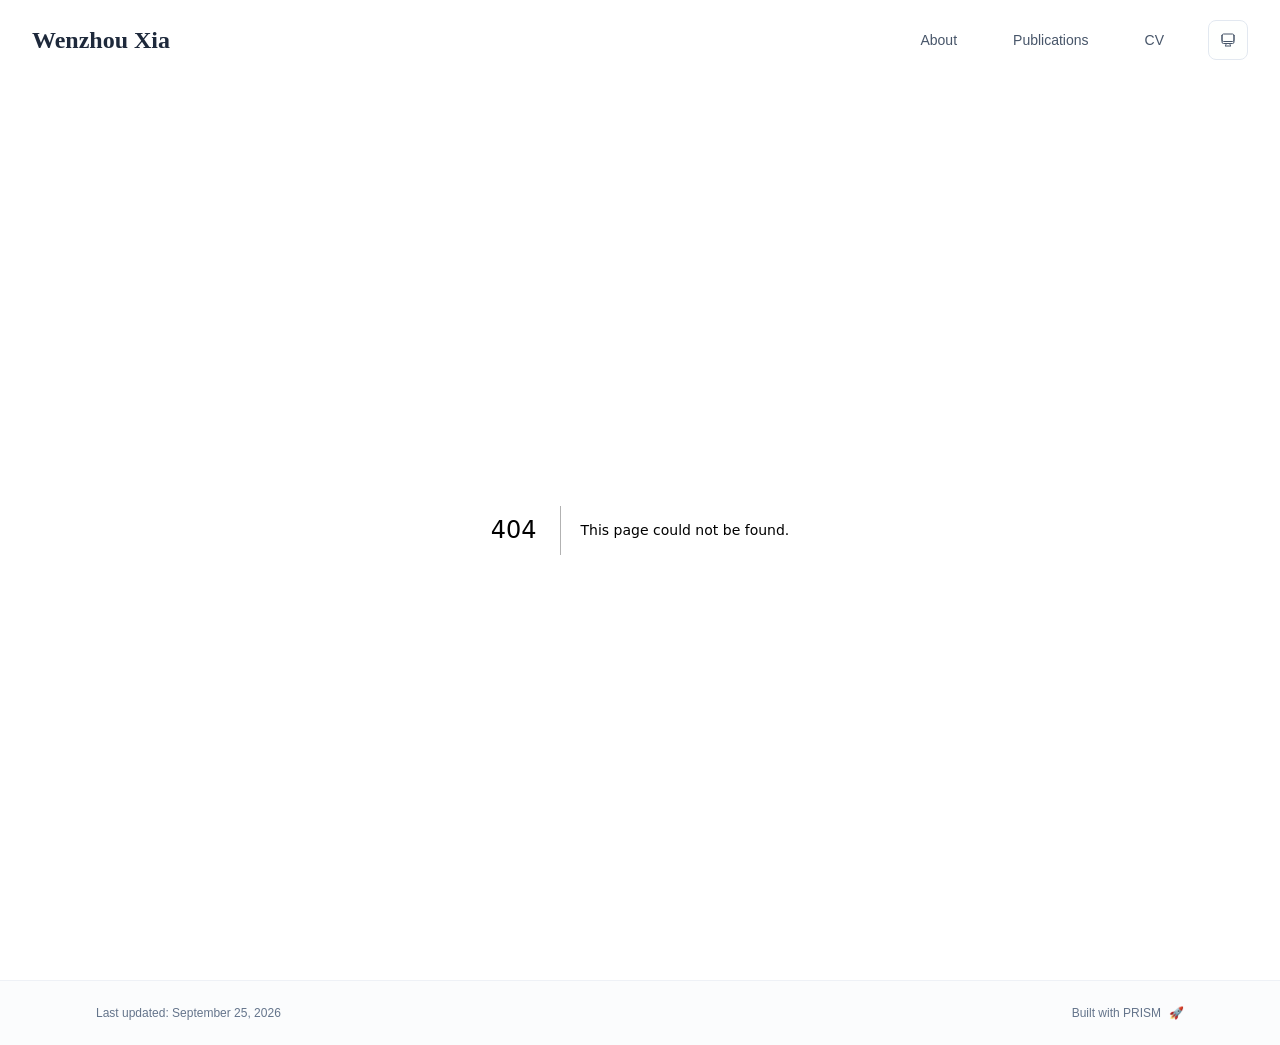
==== commit 4853937f: "deploy: enable whole-card paper jump with group-hover gold title and independent capsules" ====
--- a/404/index.html
+++ b/404/index.html
@@ -1,4 +1,4 @@
-<!DOCTYPE html><html lang="en" class="scroll-smooth"><head><meta charSet="utf-8"/><meta name="viewport" content="width=device-width, initial-scale=1"/><link rel="stylesheet" href="/_next/static/css/92b53c90e215dddf.css" data-precedence="next"/><link rel="preload" as="script" fetchPriority="low" href="/_next/static/chunks/webpack-af78f5c2c11af041.js"/><script src="/_next/static/chunks/4bd1b696-70b6d399998de86a.js" async=""></script><script src="/_next/static/chunks/684-5aaa8290a129f299.js" async=""></script><script src="/_next/static/chunks/main-app-02dca83e96fde3eb.js" async=""></script><script src="/_next/static/chunks/17-9c04c9413a9f9f1f.js" async=""></script><script src="/_next/static/chunks/874-6cc630662f3664af.js" async=""></script><script src="/_next/static/chunks/862-15038af301665bb3.js" async=""></script><script src="/_next/static/chunks/app/layout-b1ac421c84cbbd50.js" async=""></script><meta name="robots" content="noindex"/><title>404: This page could not be found.</title><link rel="icon" href="/favicon.svg" type="image/svg+xml"/><link rel="dns-prefetch" href="https://google-fonts.jialeliu.com"/><link rel="preconnect" href="https://google-fonts.jialeliu.com" crossorigin=""/><link rel="preload" as="style" href="https://google-fonts.jialeliu.com/css2?family=Inter:wght@300;400;500;600;700&amp;family=Crimson+Text:ital,wght@0,400;0,600;1,400&amp;display=swap"/><link rel="stylesheet" id="gfonts-css" href="https://google-fonts.jialeliu.com/css2?family=Inter:wght@300;400;500;600;700&amp;family=Crimson+Text:ital,wght@0,400;0,600;1,400&amp;display=swap" media="print"/><script>
+<!DOCTYPE html><html lang="en" class="scroll-smooth"><head><meta charSet="utf-8"/><meta name="viewport" content="width=device-width, initial-scale=1"/><link rel="stylesheet" href="/_next/static/css/f3647e94697d3dfa.css" data-precedence="next"/><link rel="preload" as="script" fetchPriority="low" href="/_next/static/chunks/webpack-af78f5c2c11af041.js"/><script src="/_next/static/chunks/4bd1b696-70b6d399998de86a.js" async=""></script><script src="/_next/static/chunks/684-5aaa8290a129f299.js" async=""></script><script src="/_next/static/chunks/main-app-02dca83e96fde3eb.js" async=""></script><script src="/_next/static/chunks/17-9c04c9413a9f9f1f.js" async=""></script><script src="/_next/static/chunks/874-6cc630662f3664af.js" async=""></script><script src="/_next/static/chunks/862-15038af301665bb3.js" async=""></script><script src="/_next/static/chunks/app/layout-b1ac421c84cbbd50.js" async=""></script><meta name="robots" content="noindex"/><title>404: This page could not be found.</title><link rel="icon" href="/favicon.svg" type="image/svg+xml"/><link rel="dns-prefetch" href="https://google-fonts.jialeliu.com"/><link rel="preconnect" href="https://google-fonts.jialeliu.com" crossorigin=""/><link rel="preload" as="style" href="https://google-fonts.jialeliu.com/css2?family=Inter:wght@300;400;500;600;700&amp;family=Crimson+Text:ital,wght@0,400;0,600;1,400&amp;display=swap"/><link rel="stylesheet" id="gfonts-css" href="https://google-fonts.jialeliu.com/css2?family=Inter:wght@300;400;500;600;700&amp;family=Crimson+Text:ital,wght@0,400;0,600;1,400&amp;display=swap" media="print"/><script>
               (function(){
                 var l = document.getElementById('gfonts-css');
                 if (!l) return;
@@ -21,4 +21,4 @@
                 root.classList.add('light');
                 root.setAttribute('data-theme', 'light');
               }
-            </script><title>Wenzhou Xia</title><meta name="description" content="PhD student at Shanghai Jiao Tong University."/><meta name="author" content="Wenzhou Xia"/><meta name="keywords" content="Wenzhou Xia,PhD,Research,Shanghai Jiao Tong University"/><meta name="creator" content="Wenzhou Xia"/><meta name="publisher" content="Wenzhou Xia"/><meta property="og:title" content="Wenzhou Xia"/><meta property="og:description" content="PhD student at Shanghai Jiao Tong University."/><meta property="og:site_name" content="Wenzhou Xia&#x27;s Academic Website"/><meta property="og:locale" content="en_US"/><meta property="og:type" content="website"/><meta name="twitter:card" content="summary"/><meta name="twitter:title" content="Wenzhou Xia"/><meta name="twitter:description" content="PhD student at Shanghai Jiao Tong University."/><link rel="icon" href="/favicon.svg"/><script>document.querySelectorAll('body link[rel="icon"], body link[rel="apple-touch-icon"]').forEach(el => document.head.appendChild(el))</script><script src="/_next/static/chunks/polyfills-42372ed130431b0a.js" noModule=""></script></head><body class="font-sans antialiased"><div style="visibility:hidden"><nav class="fixed top-0 left-0 right-0 z-50" data-headlessui-state=""><div class="transition-all duration-300 ease-out bg-transparent" style="transform:translateY(-100px)"><div class="max-w-7xl mx-auto px-4 sm:px-6 lg:px-8"><div class="flex justify-between items-center h-16 lg:h-20"><div class="flex-shrink-0" tabindex="0"><a class="text-xl lg:text-2xl font-serif font-semibold text-primary hover:text-accent transition-colors duration-200" href="/">Wenzhou Xia</a></div><div class="hidden lg:block"><div class="ml-10 flex items-center space-x-8"><div class="flex items-baseline space-x-8"><a class="relative px-3 py-2 text-sm font-medium transition-all duration-200 rounded hover:bg-accent/10 hover:shadow-sm text-neutral-600 hover:text-primary" href="/"><span class="relative z-10">About</span></a><a class="relative px-3 py-2 text-sm font-medium transition-all duration-200 rounded hover:bg-accent/10 hover:shadow-sm text-neutral-600 hover:text-primary" href="/publications/"><span class="relative z-10">Publications</span></a><a class="relative px-3 py-2 text-sm font-medium transition-all duration-200 rounded hover:bg-accent/10 hover:shadow-sm text-neutral-600 hover:text-primary" href="/cv/"><span class="relative z-10">CV</span></a></div><div class="flex items-center justify-center w-10 h-10 rounded-lg border border-neutral-200 dark:border-[rgba(148,163,184,0.24)] bg-background dark:bg-neutral-800"><div class="w-4 h-4 rounded-full bg-neutral-300 animate-pulse"></div></div></div></div><div class="lg:hidden flex items-center space-x-2"><div class="flex items-center justify-center w-10 h-10 rounded-lg border border-neutral-200 dark:border-[rgba(148,163,184,0.24)] bg-background dark:bg-neutral-800"><div class="w-4 h-4 rounded-full bg-neutral-300 animate-pulse"></div></div><button class="inline-flex items-center justify-center p-2 rounded-md text-neutral-600 hover:text-primary hover:bg-neutral-100 dark:hover:bg-neutral-800 focus:outline-none focus:ring-2 focus:ring-inset focus:ring-accent transition-colors duration-200" id="headlessui-disclosure-button-«R5pdb»" type="button" aria-expanded="false" data-headlessui-state=""><span class="sr-only">Open main menu</span><div><svg xmlns="http://www.w3.org/2000/svg" fill="none" viewBox="0 0 24 24" stroke-width="1.5" stroke="currentColor" aria-hidden="true" data-slot="icon" class="block h-6 w-6"><path stroke-linecap="round" stroke-linejoin="round" d="M3.75 6.75h16.5M3.75 12h16.5m-16.5 5.25h16.5"></path></svg></div></button></div></div></div></div></nav><main class="min-h-screen pt-16 lg:pt-20"><div style="font-family:system-ui,&quot;Segoe UI&quot;,Roboto,Helvetica,Arial,sans-serif,&quot;Apple Color Emoji&quot;,&quot;Segoe UI Emoji&quot;;height:100vh;text-align:center;display:flex;flex-direction:column;align-items:center;justify-content:center"><div><style>body{color:#000;background:#fff;margin:0}.next-error-h1{border-right:1px solid rgba(0,0,0,.3)}@media (prefers-color-scheme:dark){body{color:#fff;background:#000}.next-error-h1{border-right:1px solid rgba(255,255,255,.3)}}</style><h1 class="next-error-h1" style="display:inline-block;margin:0 20px 0 0;padding:0 23px 0 0;font-size:24px;font-weight:500;vertical-align:top;line-height:49px">404</h1><div style="display:inline-block"><h2 style="font-size:14px;font-weight:400;line-height:49px;margin:0">This page could not be found.</h2></div></div></div><!--$--><!--/$--><!--$--><!--/$--></main><footer class="border-t border-neutral-200/50 bg-neutral-50/50 dark:bg-neutral-900/50 dark:border-neutral-700/50"><div class="max-w-6xl mx-auto px-4 sm:px-6 lg:px-8 py-6"><div class="flex flex-col sm:flex-row justify-between items-center gap-2"><p class="text-xs text-neutral-500">Last updated: <!-- -->November 18, 2025</p><p class="text-xs text-neutral-500 flex items-center"><a href="https://github.com/xyjoey/PRISM" target="_blank" rel="noopener noreferrer">Built with PRISM</a><span class="ml-2">🚀</span></p></div></div></footer></div><script src="/_next/static/chunks/webpack-af78f5c2c11af041.js" async=""></script><script>(self.__next_f=self.__next_f||[]).push([0])</script><script>self.__next_f.push([1,"1:\"$Sreact.fragment\"\n2:I[3719,[\"17\",\"static/chunks/17-9c04c9413a9f9f1f.js\",\"874\",\"static/chunks/874-6cc630662f3664af.js\",\"862\",\"static/chunks/862-15038af301665bb3.js\",\"177\",\"static/chunks/app/layout-b1ac421c84cbbd50.js\"],\"ThemeProvider\"]\n3:I[768,[\"17\",\"static/chunks/17-9c04c9413a9f9f1f.js\",\"874\",\"static/chunks/874-6cc630662f3664af.js\",\"862\",\"static/chunks/862-15038af301665bb3.js\",\"177\",\"static/chunks/app/layout-b1ac421c84cbbd50.js\"],\"default\"]\n4:I[7555,[],\"\"]\n5:I[1295,[],\"\"]\n6:I[2548,[\"17\",\"static/chunks/17-9c04c9413a9f9f1f.js\",\"874\",\"static/chunks/874-6cc630662f3664af.js\",\"862\",\"static/chunks/862-15038af301665bb3.js\",\"177\",\"static/chunks/app/layout-b1ac421c84cbbd50.js\"],\"default\"]\n7:I[9665,[],\"MetadataBoundary\"]\n9:I[9665,[],\"OutletBoundary\"]\nc:I[4911,[],\"AsyncMetadataOutlet\"]\ne:I[9665,[],\"ViewportBoundary\"]\n10:I[6614,[],\"\"]\n:HL[\"/_next/static/css/92b53c90e215dddf.css\",\"style\"]\n"])</script><script>self.__next_f.push([1,"0:{\"P\":null,\"b\":\"TUWizllTPipK-FlwlwY01\",\"p\":\"\",\"c\":[\"\",\"_not-found\",\"\"],\"i\":false,\"f\":[[[\"\",{\"children\":[\"/_not-found\",{\"children\":[\"__PAGE__\",{}]}]},\"$undefined\",\"$undefined\",true],[\"\",[\"$\",\"$1\",\"c\",{\"children\":[[[\"$\",\"link\",\"0\",{\"rel\":\"stylesheet\",\"href\":\"/_next/static/css/92b53c90e215dddf.css\",\"precedence\":\"next\",\"crossOrigin\":\"$undefined\",\"nonce\":\"$undefined\"}]],[\"$\",\"html\",null,{\"lang\":\"en\",\"className\":\"scroll-smooth\",\"suppressHydrationWarning\":true,\"children\":[[\"$\",\"head\",null,{\"children\":[[\"$\",\"link\",null,{\"rel\":\"icon\",\"href\":\"/favicon.svg\",\"type\":\"image/svg+xml\"}],[\"$\",\"link\",null,{\"rel\":\"dns-prefetch\",\"href\":\"https://google-fonts.jialeliu.com\"}],[\"$\",\"link\",null,{\"rel\":\"preconnect\",\"href\":\"https://google-fonts.jialeliu.com\",\"crossOrigin\":\"\"}],[\"$\",\"link\",null,{\"rel\":\"preload\",\"as\":\"style\",\"href\":\"https://google-fonts.jialeliu.com/css2?family=Inter:wght@300;400;500;600;700\u0026family=Crimson+Text:ital,wght@0,400;0,600;1,400\u0026display=swap\"}],[\"$\",\"link\",null,{\"rel\":\"stylesheet\",\"id\":\"gfonts-css\",\"href\":\"https://google-fonts.jialeliu.com/css2?family=Inter:wght@300;400;500;600;700\u0026family=Crimson+Text:ital,wght@0,400;0,600;1,400\u0026display=swap\",\"media\":\"print\"}],[\"$\",\"script\",null,{\"dangerouslySetInnerHTML\":{\"__html\":\"\\n              (function(){\\n                var l = document.getElementById('gfonts-css');\\n                if (!l) return;\\n                if (l.media !== 'all') {\\n                  l.addEventListener('load', function(){ try { l.media = 'all'; } catch(e){} });\\n                }\\n              })();\\n            \"}}],[\"$\",\"noscript\",null,{\"children\":[\"$\",\"link\",null,{\"rel\":\"stylesheet\",\"href\":\"https://google-fonts.jialeliu.com/css2?family=Inter:wght@300;400;500;600;700\u0026family=Crimson+Text:ital,wght@0,400;0,600;1,400\u0026display=swap\"}]}],[\"$\",\"script\",null,{\"dangerouslySetInnerHTML\":{\"__html\":\"\\n              try {\\n                const theme = localStorage.getItem('theme-storage');\\n                const parsed = theme ? JSON.parse(theme) : null;\\n                const setting = parsed?.state?.theme || 'system';\\n                const prefersDark = typeof window !== 'undefined' \u0026\u0026 window.matchMedia \u0026\u0026 window.matchMedia('(prefers-color-scheme: dark)').matches;\\n                const effective = setting === 'dark' ? 'dark' : (setting === 'light' ? 'light' : (prefersDark ? 'dark' : 'light'));\\n                var root = document.documentElement;\\n                root.classList.add(effective);\\n                root.setAttribute('data-theme', effective);\\n              } catch (e) {\\n                var root = document.documentElement;\\n                root.classList.add('light');\\n                root.setAttribute('data-theme', 'light');\\n              }\\n            \"}}]]}],[\"$\",\"body\",null,{\"className\":\"font-sans antialiased\",\"children\":[\"$\",\"$L2\",null,{\"children\":[[\"$\",\"$L3\",null,{\"items\":[{\"title\":\"About\",\"type\":\"page\",\"target\":\"about\",\"href\":\"/\"},{\"title\":\"Publications\",\"type\":\"page\",\"target\":\"publications\",\"href\":\"/publications\"},{\"title\":\"CV\",\"type\":\"page\",\"target\":\"cv\",\"href\":\"/cv\"}],\"siteTitle\":\"Wenzhou Xia\",\"enableOnePageMode\":false}],[\"$\",\"main\",null,{\"className\":\"min-h-screen pt-16 lg:pt-20\",\"children\":[\"$\",\"$L4\",null,{\"parallelRouterKey\":\"children\",\"error\":\"$undefined\",\"errorStyles\":\"$undefined\",\"errorScripts\":\"$undefined\",\"template\":[\"$\",\"$L5\",null,{}],\"templateStyles\":\"$undefined\",\"templateScripts\":\"$undefined\",\"notFound\":[[[\"$\",\"title\",null,{\"children\":\"404: This page could not be found.\"}],[\"$\",\"div\",null,{\"style\":{\"fontFamily\":\"system-ui,\\\"Segoe UI\\\",Roboto,Helvetica,Arial,sans-serif,\\\"Apple Color Emoji\\\",\\\"Segoe UI Emoji\\\"\",\"height\":\"100vh\",\"textAlign\":\"center\",\"display\":\"flex\",\"flexDirection\":\"column\",\"alignItems\":\"center\",\"justifyContent\":\"center\"},\"children\":[\"$\",\"div\",null,{\"children\":[[\"$\",\"style\",null,{\"dangerouslySetInnerHTML\":{\"__html\":\"body{color:#000;background:#fff;margin:0}.next-error-h1{border-right:1px solid rgba(0,0,0,.3)}@media (prefers-color-scheme:dark){body{color:#fff;background:#000}.next-error-h1{border-right:1px solid rgba(255,255,255,.3)}}\"}}],[\"$\",\"h1\",null,{\"className\":\"next-error-h1\",\"style\":{\"display\":\"inline-block\",\"margin\":\"0 20px 0 0\",\"padding\":\"0 23px 0 0\",\"fontSize\":24,\"fontWeight\":500,\"verticalAlign\":\"top\",\"lineHeight\":\"49px\"},\"children\":404}],[\"$\",\"div\",null,{\"style\":{\"display\":\"inline-block\"},\"children\":[\"$\",\"h2\",null,{\"style\":{\"fontSize\":14,\"fontWeight\":400,\"lineHeight\":\"49px\",\"margin\":0},\"children\":\"This page could not be found.\"}]}]]}]}]],[]],\"forbidden\":\"$undefined\",\"unauthorized\":\"$undefined\"}]}],[\"$\",\"$L6\",null,{\"lastUpdated\":\"November 18, 2025\"}]]}]}]]}]]}],{\"children\":[\"/_not-found\",[\"$\",\"$1\",\"c\",{\"children\":[null,[\"$\",\"$L4\",null,{\"parallelRouterKey\":\"children\",\"error\":\"$undefined\",\"errorStyles\":\"$undefined\",\"errorScripts\":\"$undefined\",\"template\":[\"$\",\"$L5\",null,{}],\"templateStyles\":\"$undefined\",\"templateScripts\":\"$undefined\",\"notFound\":\"$undefined\",\"forbidden\":\"$undefined\",\"unauthorized\":\"$undefined\"}]]}],{\"children\":[\"__PAGE__\",[\"$\",\"$1\",\"c\",{\"children\":[[[\"$\",\"title\",null,{\"children\":\"404: This page could not be found.\"}],[\"$\",\"div\",null,{\"style\":\"$0:f:0:1:1:props:children:1:props:children:1:props:children:props:children:1:props:children:props:notFound:0:1:props:style\",\"children\":[\"$\",\"div\",null,{\"children\":[[\"$\",\"style\",null,{\"dangerouslySetInnerHTML\":{\"__html\":\"body{color:#000;background:#fff;margin:0}.next-error-h1{border-right:1px solid rgba(0,0,0,.3)}@media (prefers-color-scheme:dark){body{color:#fff;background:#000}.next-error-h1{border-right:1px solid rgba(255,255,255,.3)}}\"}}],[\"$\",\"h1\",null,{\"className\":\"next-error-h1\",\"style\":\"$0:f:0:1:1:props:children:1:props:children:1:props:children:props:children:1:props:children:props:notFound:0:1:props:children:props:children:1:props:style\",\"children\":404}],[\"$\",\"div\",null,{\"style\":\"$0:f:0:1:1:props:children:1:props:children:1:props:children:props:children:1:props:children:props:notFound:0:1:props:children:props:children:2:props:style\",\"children\":[\"$\",\"h2\",null,{\"style\":\"$0:f:0:1:1:props:children:1:props:children:1:props:children:props:children:1:props:children:props:notFound:0:1:props:children:props:children:2:props:children:props:style\",\"children\":\"This page could not be found.\"}]}]]}]}]],[\"$\",\"$L7\",null,{\"children\":\"$L8\"}],null,[\"$\",\"$L9\",null,{\"children\":[\"$La\",\"$Lb\",[\"$\",\"$Lc\",null,{\"promise\":\"$@d\"}]]}]]}],{},null,false]},null,false]},null,false],[\"$\",\"$1\",\"h\",{\"children\":[[\"$\",\"meta\",null,{\"name\":\"robots\",\"content\":\"noindex\"}],[\"$\",\"$1\",\"_hRa2x_iHQm5Dt07hzWXh\",{\"children\":[[\"$\",\"$Le\",null,{\"children\":\"$Lf\"}],null]}],null]}],false]],\"m\":\"$undefined\",\"G\":[\"$10\",\"$undefined\"],\"s\":false,\"S\":true}\n"])</script><script>self.__next_f.push([1,"11:\"$Sreact.suspense\"\n12:I[4911,[],\"AsyncMetadata\"]\n8:[\"$\",\"$11\",null,{\"fallback\":null,\"children\":[\"$\",\"$L12\",null,{\"promise\":\"$@13\"}]}]\n"])</script><script>self.__next_f.push([1,"b:null\n"])</script><script>self.__next_f.push([1,"f:[[\"$\",\"meta\",\"0\",{\"charSet\":\"utf-8\"}],[\"$\",\"meta\",\"1\",{\"name\":\"viewport\",\"content\":\"width=device-width, initial-scale=1\"}]]\na:null\n"])</script><script>self.__next_f.push([1,"13:{\"metadata\":[[\"$\",\"title\",\"0\",{\"children\":\"Wenzhou Xia\"}],[\"$\",\"meta\",\"1\",{\"name\":\"description\",\"content\":\"PhD student at Shanghai Jiao Tong University.\"}],[\"$\",\"meta\",\"2\",{\"name\":\"author\",\"content\":\"Wenzhou Xia\"}],[\"$\",\"meta\",\"3\",{\"name\":\"keywords\",\"content\":\"Wenzhou Xia,PhD,Research,Shanghai Jiao Tong University\"}],[\"$\",\"meta\",\"4\",{\"name\":\"creator\",\"content\":\"Wenzhou Xia\"}],[\"$\",\"meta\",\"5\",{\"name\":\"publisher\",\"content\":\"Wenzhou Xia\"}],[\"$\",\"meta\",\"6\",{\"property\":\"og:title\",\"content\":\"Wenzhou Xia\"}],[\"$\",\"meta\",\"7\",{\"property\":\"og:description\",\"content\":\"PhD student at Shanghai Jiao Tong University.\"}],[\"$\",\"meta\",\"8\",{\"property\":\"og:site_name\",\"content\":\"Wenzhou Xia's Academic Website\"}],[\"$\",\"meta\",\"9\",{\"property\":\"og:locale\",\"content\":\"en_US\"}],[\"$\",\"meta\",\"10\",{\"property\":\"og:type\",\"content\":\"website\"}],[\"$\",\"meta\",\"11\",{\"name\":\"twitter:card\",\"content\":\"summary\"}],[\"$\",\"meta\",\"12\",{\"name\":\"twitter:title\",\"content\":\"Wenzhou Xia\"}],[\"$\",\"meta\",\"13\",{\"name\":\"twitter:description\",\"content\":\"PhD student at Shanghai Jiao Tong University.\"}],[\"$\",\"link\",\"14\",{\"rel\":\"icon\",\"href\":\"/favicon.svg\"}]],\"error\":null,\"digest\":\"$undefined\"}\nd:{\"metadata\":\"$13:metadata\",\"error\":null,\"digest\":\"$undefined\"}\n"])</script></body></html>+            </script><title>Wenzhou Xia</title><meta name="description" content="PhD student at Shanghai Jiao Tong University."/><meta name="author" content="Wenzhou Xia"/><meta name="keywords" content="Wenzhou Xia,PhD,Research,Shanghai Jiao Tong University"/><meta name="creator" content="Wenzhou Xia"/><meta name="publisher" content="Wenzhou Xia"/><meta property="og:title" content="Wenzhou Xia"/><meta property="og:description" content="PhD student at Shanghai Jiao Tong University."/><meta property="og:site_name" content="Wenzhou Xia&#x27;s Academic Website"/><meta property="og:locale" content="en_US"/><meta property="og:type" content="website"/><meta name="twitter:card" content="summary"/><meta name="twitter:title" content="Wenzhou Xia"/><meta name="twitter:description" content="PhD student at Shanghai Jiao Tong University."/><link rel="icon" href="/favicon.svg"/><script>document.querySelectorAll('body link[rel="icon"], body link[rel="apple-touch-icon"]').forEach(el => document.head.appendChild(el))</script><script src="/_next/static/chunks/polyfills-42372ed130431b0a.js" noModule=""></script></head><body class="font-sans antialiased"><div style="visibility:hidden"><nav class="fixed top-0 left-0 right-0 z-50" data-headlessui-state=""><div class="transition-all duration-300 ease-out bg-transparent" style="transform:translateY(-100px)"><div class="max-w-7xl mx-auto px-4 sm:px-6 lg:px-8"><div class="flex justify-between items-center h-16 lg:h-20"><div class="flex-shrink-0" tabindex="0"><a class="text-xl lg:text-2xl font-serif font-semibold text-primary hover:text-accent transition-colors duration-200" href="/">Wenzhou Xia</a></div><div class="hidden lg:block"><div class="ml-10 flex items-center space-x-8"><div class="flex items-baseline space-x-8"><a class="relative px-3 py-2 text-sm font-medium transition-all duration-200 rounded hover:bg-accent/10 hover:shadow-sm text-neutral-600 hover:text-primary" href="/"><span class="relative z-10">About</span></a><a class="relative px-3 py-2 text-sm font-medium transition-all duration-200 rounded hover:bg-accent/10 hover:shadow-sm text-neutral-600 hover:text-primary" href="/publications/"><span class="relative z-10">Publications</span></a><a class="relative px-3 py-2 text-sm font-medium transition-all duration-200 rounded hover:bg-accent/10 hover:shadow-sm text-neutral-600 hover:text-primary" href="/cv/"><span class="relative z-10">CV</span></a></div><div class="flex items-center justify-center w-10 h-10 rounded-lg border border-neutral-200 dark:border-[rgba(148,163,184,0.24)] bg-background dark:bg-neutral-800"><div class="w-4 h-4 rounded-full bg-neutral-300 animate-pulse"></div></div></div></div><div class="lg:hidden flex items-center space-x-2"><div class="flex items-center justify-center w-10 h-10 rounded-lg border border-neutral-200 dark:border-[rgba(148,163,184,0.24)] bg-background dark:bg-neutral-800"><div class="w-4 h-4 rounded-full bg-neutral-300 animate-pulse"></div></div><button class="inline-flex items-center justify-center p-2 rounded-md text-neutral-600 hover:text-primary hover:bg-neutral-100 dark:hover:bg-neutral-800 focus:outline-none focus:ring-2 focus:ring-inset focus:ring-accent transition-colors duration-200" id="headlessui-disclosure-button-«R5pdb»" type="button" aria-expanded="false" data-headlessui-state=""><span class="sr-only">Open main menu</span><div><svg xmlns="http://www.w3.org/2000/svg" fill="none" viewBox="0 0 24 24" stroke-width="1.5" stroke="currentColor" aria-hidden="true" data-slot="icon" class="block h-6 w-6"><path stroke-linecap="round" stroke-linejoin="round" d="M3.75 6.75h16.5M3.75 12h16.5m-16.5 5.25h16.5"></path></svg></div></button></div></div></div></div></nav><main class="min-h-screen pt-16 lg:pt-20"><div style="font-family:system-ui,&quot;Segoe UI&quot;,Roboto,Helvetica,Arial,sans-serif,&quot;Apple Color Emoji&quot;,&quot;Segoe UI Emoji&quot;;height:100vh;text-align:center;display:flex;flex-direction:column;align-items:center;justify-content:center"><div><style>body{color:#000;background:#fff;margin:0}.next-error-h1{border-right:1px solid rgba(0,0,0,.3)}@media (prefers-color-scheme:dark){body{color:#fff;background:#000}.next-error-h1{border-right:1px solid rgba(255,255,255,.3)}}</style><h1 class="next-error-h1" style="display:inline-block;margin:0 20px 0 0;padding:0 23px 0 0;font-size:24px;font-weight:500;vertical-align:top;line-height:49px">404</h1><div style="display:inline-block"><h2 style="font-size:14px;font-weight:400;line-height:49px;margin:0">This page could not be found.</h2></div></div></div><!--$--><!--/$--><!--$--><!--/$--></main><footer class="border-t border-neutral-200/50 bg-neutral-50/50 dark:bg-neutral-900/50 dark:border-neutral-700/50"><div class="max-w-6xl mx-auto px-4 sm:px-6 lg:px-8 py-6"><div class="flex flex-col sm:flex-row justify-between items-center gap-2"><p class="text-xs text-neutral-500">Last updated: <!-- -->September 25, 2026</p><p class="text-xs text-neutral-500 flex items-center"><a href="https://github.com/xyjoey/PRISM" target="_blank" rel="noopener noreferrer">Built with PRISM</a><span class="ml-2">🚀</span></p></div></div></footer></div><script src="/_next/static/chunks/webpack-af78f5c2c11af041.js" async=""></script><script>(self.__next_f=self.__next_f||[]).push([0])</script><script>self.__next_f.push([1,"1:\"$Sreact.fragment\"\n2:I[3719,[\"17\",\"static/chunks/17-9c04c9413a9f9f1f.js\",\"874\",\"static/chunks/874-6cc630662f3664af.js\",\"862\",\"static/chunks/862-15038af301665bb3.js\",\"177\",\"static/chunks/app/layout-b1ac421c84cbbd50.js\"],\"ThemeProvider\"]\n3:I[768,[\"17\",\"static/chunks/17-9c04c9413a9f9f1f.js\",\"874\",\"static/chunks/874-6cc630662f3664af.js\",\"862\",\"static/chunks/862-15038af301665bb3.js\",\"177\",\"static/chunks/app/layout-b1ac421c84cbbd50.js\"],\"default\"]\n4:I[7555,[],\"\"]\n5:I[1295,[],\"\"]\n6:I[2548,[\"17\",\"static/chunks/17-9c04c9413a9f9f1f.js\",\"874\",\"static/chunks/874-6cc630662f3664af.js\",\"862\",\"static/chunks/862-15038af301665bb3.js\",\"177\",\"static/chunks/app/layout-b1ac421c84cbbd50.js\"],\"default\"]\n7:I[9665,[],\"MetadataBoundary\"]\n9:I[9665,[],\"OutletBoundary\"]\nc:I[4911,[],\"AsyncMetadataOutlet\"]\ne:I[9665,[],\"ViewportBoundary\"]\n10:I[6614,[],\"\"]\n:HL[\"/_next/static/css/f3647e94697d3dfa.css\",\"style\"]\n"])</script><script>self.__next_f.push([1,"0:{\"P\":null,\"b\":\"ZpQp8uj5xEK7zboBnQFbB\",\"p\":\"\",\"c\":[\"\",\"_not-found\",\"\"],\"i\":false,\"f\":[[[\"\",{\"children\":[\"/_not-found\",{\"children\":[\"__PAGE__\",{}]}]},\"$undefined\",\"$undefined\",true],[\"\",[\"$\",\"$1\",\"c\",{\"children\":[[[\"$\",\"link\",\"0\",{\"rel\":\"stylesheet\",\"href\":\"/_next/static/css/f3647e94697d3dfa.css\",\"precedence\":\"next\",\"crossOrigin\":\"$undefined\",\"nonce\":\"$undefined\"}]],[\"$\",\"html\",null,{\"lang\":\"en\",\"className\":\"scroll-smooth\",\"suppressHydrationWarning\":true,\"children\":[[\"$\",\"head\",null,{\"children\":[[\"$\",\"link\",null,{\"rel\":\"icon\",\"href\":\"/favicon.svg\",\"type\":\"image/svg+xml\"}],[\"$\",\"link\",null,{\"rel\":\"dns-prefetch\",\"href\":\"https://google-fonts.jialeliu.com\"}],[\"$\",\"link\",null,{\"rel\":\"preconnect\",\"href\":\"https://google-fonts.jialeliu.com\",\"crossOrigin\":\"\"}],[\"$\",\"link\",null,{\"rel\":\"preload\",\"as\":\"style\",\"href\":\"https://google-fonts.jialeliu.com/css2?family=Inter:wght@300;400;500;600;700\u0026family=Crimson+Text:ital,wght@0,400;0,600;1,400\u0026display=swap\"}],[\"$\",\"link\",null,{\"rel\":\"stylesheet\",\"id\":\"gfonts-css\",\"href\":\"https://google-fonts.jialeliu.com/css2?family=Inter:wght@300;400;500;600;700\u0026family=Crimson+Text:ital,wght@0,400;0,600;1,400\u0026display=swap\",\"media\":\"print\"}],[\"$\",\"script\",null,{\"dangerouslySetInnerHTML\":{\"__html\":\"\\n              (function(){\\n                var l = document.getElementById('gfonts-css');\\n                if (!l) return;\\n                if (l.media !== 'all') {\\n                  l.addEventListener('load', function(){ try { l.media = 'all'; } catch(e){} });\\n                }\\n              })();\\n            \"}}],[\"$\",\"noscript\",null,{\"children\":[\"$\",\"link\",null,{\"rel\":\"stylesheet\",\"href\":\"https://google-fonts.jialeliu.com/css2?family=Inter:wght@300;400;500;600;700\u0026family=Crimson+Text:ital,wght@0,400;0,600;1,400\u0026display=swap\"}]}],[\"$\",\"script\",null,{\"dangerouslySetInnerHTML\":{\"__html\":\"\\n              try {\\n                const theme = localStorage.getItem('theme-storage');\\n                const parsed = theme ? JSON.parse(theme) : null;\\n                const setting = parsed?.state?.theme || 'system';\\n                const prefersDark = typeof window !== 'undefined' \u0026\u0026 window.matchMedia \u0026\u0026 window.matchMedia('(prefers-color-scheme: dark)').matches;\\n                const effective = setting === 'dark' ? 'dark' : (setting === 'light' ? 'light' : (prefersDark ? 'dark' : 'light'));\\n                var root = document.documentElement;\\n                root.classList.add(effective);\\n                root.setAttribute('data-theme', effective);\\n              } catch (e) {\\n                var root = document.documentElement;\\n                root.classList.add('light');\\n                root.setAttribute('data-theme', 'light');\\n              }\\n            \"}}]]}],[\"$\",\"body\",null,{\"className\":\"font-sans antialiased\",\"children\":[\"$\",\"$L2\",null,{\"children\":[[\"$\",\"$L3\",null,{\"items\":[{\"title\":\"About\",\"type\":\"page\",\"target\":\"about\",\"href\":\"/\"},{\"title\":\"Publications\",\"type\":\"page\",\"target\":\"publications\",\"href\":\"/publications\"},{\"title\":\"CV\",\"type\":\"page\",\"target\":\"cv\",\"href\":\"/cv\"}],\"siteTitle\":\"Wenzhou Xia\",\"enableOnePageMode\":false}],[\"$\",\"main\",null,{\"className\":\"min-h-screen pt-16 lg:pt-20\",\"children\":[\"$\",\"$L4\",null,{\"parallelRouterKey\":\"children\",\"error\":\"$undefined\",\"errorStyles\":\"$undefined\",\"errorScripts\":\"$undefined\",\"template\":[\"$\",\"$L5\",null,{}],\"templateStyles\":\"$undefined\",\"templateScripts\":\"$undefined\",\"notFound\":[[[\"$\",\"title\",null,{\"children\":\"404: This page could not be found.\"}],[\"$\",\"div\",null,{\"style\":{\"fontFamily\":\"system-ui,\\\"Segoe UI\\\",Roboto,Helvetica,Arial,sans-serif,\\\"Apple Color Emoji\\\",\\\"Segoe UI Emoji\\\"\",\"height\":\"100vh\",\"textAlign\":\"center\",\"display\":\"flex\",\"flexDirection\":\"column\",\"alignItems\":\"center\",\"justifyContent\":\"center\"},\"children\":[\"$\",\"div\",null,{\"children\":[[\"$\",\"style\",null,{\"dangerouslySetInnerHTML\":{\"__html\":\"body{color:#000;background:#fff;margin:0}.next-error-h1{border-right:1px solid rgba(0,0,0,.3)}@media (prefers-color-scheme:dark){body{color:#fff;background:#000}.next-error-h1{border-right:1px solid rgba(255,255,255,.3)}}\"}}],[\"$\",\"h1\",null,{\"className\":\"next-error-h1\",\"style\":{\"display\":\"inline-block\",\"margin\":\"0 20px 0 0\",\"padding\":\"0 23px 0 0\",\"fontSize\":24,\"fontWeight\":500,\"verticalAlign\":\"top\",\"lineHeight\":\"49px\"},\"children\":404}],[\"$\",\"div\",null,{\"style\":{\"display\":\"inline-block\"},\"children\":[\"$\",\"h2\",null,{\"style\":{\"fontSize\":14,\"fontWeight\":400,\"lineHeight\":\"49px\",\"margin\":0},\"children\":\"This page could not be found.\"}]}]]}]}]],[]],\"forbidden\":\"$undefined\",\"unauthorized\":\"$undefined\"}]}],[\"$\",\"$L6\",null,{\"lastUpdated\":\"September 25, 2026\"}]]}]}]]}]]}],{\"children\":[\"/_not-found\",[\"$\",\"$1\",\"c\",{\"children\":[null,[\"$\",\"$L4\",null,{\"parallelRouterKey\":\"children\",\"error\":\"$undefined\",\"errorStyles\":\"$undefined\",\"errorScripts\":\"$undefined\",\"template\":[\"$\",\"$L5\",null,{}],\"templateStyles\":\"$undefined\",\"templateScripts\":\"$undefined\",\"notFound\":\"$undefined\",\"forbidden\":\"$undefined\",\"unauthorized\":\"$undefined\"}]]}],{\"children\":[\"__PAGE__\",[\"$\",\"$1\",\"c\",{\"children\":[[[\"$\",\"title\",null,{\"children\":\"404: This page could not be found.\"}],[\"$\",\"div\",null,{\"style\":\"$0:f:0:1:1:props:children:1:props:children:1:props:children:props:children:1:props:children:props:notFound:0:1:props:style\",\"children\":[\"$\",\"div\",null,{\"children\":[[\"$\",\"style\",null,{\"dangerouslySetInnerHTML\":{\"__html\":\"body{color:#000;background:#fff;margin:0}.next-error-h1{border-right:1px solid rgba(0,0,0,.3)}@media (prefers-color-scheme:dark){body{color:#fff;background:#000}.next-error-h1{border-right:1px solid rgba(255,255,255,.3)}}\"}}],[\"$\",\"h1\",null,{\"className\":\"next-error-h1\",\"style\":\"$0:f:0:1:1:props:children:1:props:children:1:props:children:props:children:1:props:children:props:notFound:0:1:props:children:props:children:1:props:style\",\"children\":404}],[\"$\",\"div\",null,{\"style\":\"$0:f:0:1:1:props:children:1:props:children:1:props:children:props:children:1:props:children:props:notFound:0:1:props:children:props:children:2:props:style\",\"children\":[\"$\",\"h2\",null,{\"style\":\"$0:f:0:1:1:props:children:1:props:children:1:props:children:props:children:1:props:children:props:notFound:0:1:props:children:props:children:2:props:children:props:style\",\"children\":\"This page could not be found.\"}]}]]}]}]],[\"$\",\"$L7\",null,{\"children\":\"$L8\"}],null,[\"$\",\"$L9\",null,{\"children\":[\"$La\",\"$Lb\",[\"$\",\"$Lc\",null,{\"promise\":\"$@d\"}]]}]]}],{},null,false]},null,false]},null,false],[\"$\",\"$1\",\"h\",{\"children\":[[\"$\",\"meta\",null,{\"name\":\"robots\",\"content\":\"noindex\"}],[\"$\",\"$1\",\"xrgS9yC8O55WOR0J-I7bX\",{\"children\":[[\"$\",\"$Le\",null,{\"children\":\"$Lf\"}],null]}],null]}],false]],\"m\":\"$undefined\",\"G\":[\"$10\",\"$undefined\"],\"s\":false,\"S\":true}\n"])</script><script>self.__next_f.push([1,"11:\"$Sreact.suspense\"\n12:I[4911,[],\"AsyncMetadata\"]\n8:[\"$\",\"$11\",null,{\"fallback\":null,\"children\":[\"$\",\"$L12\",null,{\"promise\":\"$@13\"}]}]\n"])</script><script>self.__next_f.push([1,"b:null\n"])</script><script>self.__next_f.push([1,"f:[[\"$\",\"meta\",\"0\",{\"charSet\":\"utf-8\"}],[\"$\",\"meta\",\"1\",{\"name\":\"viewport\",\"content\":\"width=device-width, initial-scale=1\"}]]\na:null\n"])</script><script>self.__next_f.push([1,"13:{\"metadata\":[[\"$\",\"title\",\"0\",{\"children\":\"Wenzhou Xia\"}],[\"$\",\"meta\",\"1\",{\"name\":\"description\",\"content\":\"PhD student at Shanghai Jiao Tong University.\"}],[\"$\",\"meta\",\"2\",{\"name\":\"author\",\"content\":\"Wenzhou Xia\"}],[\"$\",\"meta\",\"3\",{\"name\":\"keywords\",\"content\":\"Wenzhou Xia,PhD,Research,Shanghai Jiao Tong University\"}],[\"$\",\"meta\",\"4\",{\"name\":\"creator\",\"content\":\"Wenzhou Xia\"}],[\"$\",\"meta\",\"5\",{\"name\":\"publisher\",\"content\":\"Wenzhou Xia\"}],[\"$\",\"meta\",\"6\",{\"property\":\"og:title\",\"content\":\"Wenzhou Xia\"}],[\"$\",\"meta\",\"7\",{\"property\":\"og:description\",\"content\":\"PhD student at Shanghai Jiao Tong University.\"}],[\"$\",\"meta\",\"8\",{\"property\":\"og:site_name\",\"content\":\"Wenzhou Xia's Academic Website\"}],[\"$\",\"meta\",\"9\",{\"property\":\"og:locale\",\"content\":\"en_US\"}],[\"$\",\"meta\",\"10\",{\"property\":\"og:type\",\"content\":\"website\"}],[\"$\",\"meta\",\"11\",{\"name\":\"twitter:card\",\"content\":\"summary\"}],[\"$\",\"meta\",\"12\",{\"name\":\"twitter:title\",\"content\":\"Wenzhou Xia\"}],[\"$\",\"meta\",\"13\",{\"name\":\"twitter:description\",\"content\":\"PhD student at Shanghai Jiao Tong University.\"}],[\"$\",\"link\",\"14\",{\"rel\":\"icon\",\"href\":\"/favicon.svg\"}]],\"error\":null,\"digest\":\"$undefined\"}\nd:{\"metadata\":\"$13:metadata\",\"error\":null,\"digest\":\"$undefined\"}\n"])</script></body></html>
--- a/_next/static/css/f3647e94697d3dfa.css
+++ b/_next/static/css/f3647e94697d3dfa.css
@@ -0,0 +1 @@
+/*! tailwindcss v4.1.10 | MIT License | https://tailwindcss.com */@layer properties{@supports (((-webkit-hyphens:none)) and (not (margin-trim:inline))) or ((-moz-orient:inline) and (not (color:rgb(from red r g b)))){*,::backdrop,:after,:before{--tw-translate-x:0;--tw-translate-y:0;--tw-translate-z:0;--tw-rotate-x:initial;--tw-rotate-y:initial;--tw-rotate-z:initial;--tw-skew-x:initial;--tw-skew-y:initial;--tw-space-y-reverse:0;--tw-space-x-reverse:0;--tw-border-style:solid;--tw-leading:initial;--tw-font-weight:initial;--tw-shadow:0 0 #0000;--tw-shadow-color:initial;--tw-shadow-alpha:100%;--tw-inset-shadow:0 0 #0000;--tw-inset-shadow-color:initial;--tw-inset-shadow-alpha:100%;--tw-ring-color:initial;--tw-ring-shadow:0 0 #0000;--tw-inset-ring-color:initial;--tw-inset-ring-shadow:0 0 #0000;--tw-ring-inset:initial;--tw-ring-offset-width:0px;--tw-ring-offset-color:#fff;--tw-ring-offset-shadow:0 0 #0000;--tw-blur:initial;--tw-brightness:initial;--tw-contrast:initial;--tw-grayscale:initial;--tw-hue-rotate:initial;--tw-invert:initial;--tw-opacity:initial;--tw-saturate:initial;--tw-sepia:initial;--tw-drop-shadow:initial;--tw-drop-shadow-color:initial;--tw-drop-shadow-alpha:100%;--tw-drop-shadow-size:initial;--tw-backdrop-blur:initial;--tw-backdrop-brightness:initial;--tw-backdrop-contrast:initial;--tw-backdrop-grayscale:initial;--tw-backdrop-hue-rotate:initial;--tw-backdrop-invert:initial;--tw-backdrop-opacity:initial;--tw-backdrop-saturate:initial;--tw-backdrop-sepia:initial;--tw-duration:initial;--tw-ease:initial;--tw-scale-x:1;--tw-scale-y:1;--tw-scale-z:1}}}@layer theme{:host,:root{--font-sans:"Inter",-apple-system,BlinkMacSystemFont,"Segoe UI",Roboto,sans-serif;--color-red-50:oklch(97.1% .013 17.38);--color-red-400:oklch(70.4% .191 22.216);--color-red-600:oklch(57.7% .245 27.325);--color-red-900:oklch(39.6% .141 25.723);--color-white:#fff;--spacing:.25rem;--container-2xl:42rem;--container-3xl:48rem;--container-4xl:56rem;--container-6xl:72rem;--container-7xl:80rem;--text-xs:.75rem;--text-xs--line-height:calc(1/.75);--text-sm:.875rem;--text-sm--line-height:calc(1.25/.875);--text-base:1rem;--text-base--line-height:calc(1.5/1);--text-lg:1.125rem;--text-lg--line-height:calc(1.75/1.125);--text-xl:1.25rem;--text-xl--line-height:calc(1.75/1.25);--text-2xl:1.5rem;--text-2xl--line-height:calc(2/1.5);--text-3xl:1.875rem;--text-3xl--line-height:calc(2.25/1.875);--text-4xl:2.25rem;--text-4xl--line-height:calc(2.5/2.25);--font-weight-medium:500;--font-weight-semibold:600;--font-weight-bold:700;--leading-tight:1.25;--leading-relaxed:1.625;--radius-md:.375rem;--radius-lg:.5rem;--radius-xl:.75rem;--radius-2xl:1rem;--ease-out:cubic-bezier(0,0,.2,1);--animate-pulse:pulse 2s cubic-bezier(.4,0,.6,1)infinite;--blur-xl:24px;--aspect-video:16/9;--default-transition-duration:.15s;--default-transition-timing-function:cubic-bezier(.4,0,.2,1);--default-font-family:"Inter",-apple-system,BlinkMacSystemFont,"Segoe UI",Roboto,sans-serif;--default-mono-font-family:"SF Mono",Monaco,"Cascadia Code","Roboto Mono",Consolas,"Courier New",monospace;--line-height-normal:1.5;--shadow-glass:0 8px 32px 0 #1f26875e}}@layer base{*,::backdrop,:after,:before{box-sizing:border-box;border:0 solid;margin:0;padding:0}::file-selector-button{box-sizing:border-box;border:0 solid;margin:0;padding:0}:host,html{-webkit-text-size-adjust:100%;tab-size:4;line-height:1.5;font-family:var(--default-font-family,ui-sans-serif,system-ui,sans-serif,"Apple Color Emoji","Segoe UI Emoji","Segoe UI Symbol","Noto Color Emoji");font-feature-settings:var(--default-font-feature-settings,normal);font-variation-settings:var(--default-font-variation-settings,normal);-webkit-tap-highlight-color:transparent}hr{height:0;color:inherit;border-top-width:1px}abbr:where([title]){-webkit-text-decoration:underline dotted;text-decoration:underline dotted}h1,h2,h3,h4,h5,h6{font-size:inherit;font-weight:inherit}a{color:inherit;-webkit-text-decoration:inherit;text-decoration:inherit}b,strong{font-weight:bolder}code,kbd,pre,samp{font-family:var(--default-mono-font-family,ui-monospace,SFMono-Regular,Menlo,Monaco,Consolas,"Liberation Mono","Courier New",monospace);font-feature-settings:var(--default-mono-font-feature-settings,normal);font-variation-settings:var(--default-mono-font-variation-settings,normal);font-size:1em}small{font-size:80%}sub,sup{vertical-align:baseline;font-size:75%;line-height:0;position:relative}sub{bottom:-.25em}sup{top:-.5em}table{text-indent:0;border-color:inherit;border-collapse:collapse}:-moz-focusring{outline:auto}progress{vertical-align:baseline}summary{display:list-item}menu,ol,ul{list-style:none}audio,canvas,embed,iframe,img,object,svg,video{vertical-align:middle;display:block}img,video{max-width:100%;height:auto}button,input,optgroup,select,textarea{font:inherit;font-feature-settings:inherit;font-variation-settings:inherit;letter-spacing:inherit;color:inherit;opacity:1;background-color:#0000;border-radius:0}::file-selector-button{font:inherit;font-feature-settings:inherit;font-variation-settings:inherit;letter-spacing:inherit;color:inherit;opacity:1;background-color:#0000;border-radius:0}:where(select:is([multiple],[size])) optgroup{font-weight:bolder}:where(select:is([multiple],[size])) optgroup option{padding-inline-start:20px}::file-selector-button{margin-inline-end:4px}::placeholder{opacity:1}@supports (not ((-webkit-appearance:-apple-pay-button))) or (contain-intrinsic-size:1px){::placeholder{color:currentColor}@supports (color:color-mix(in lab,red,red)){::placeholder{color:color-mix(in oklab,currentcolor 50%,transparent)}}}textarea{resize:vertical}::-webkit-search-decoration{-webkit-appearance:none}::-webkit-date-and-time-value{min-height:1lh;text-align:inherit}::-webkit-datetime-edit{display:inline-flex}::-webkit-datetime-edit-fields-wrapper{padding:0}::-webkit-datetime-edit,::-webkit-datetime-edit-year-field{padding-block:0}::-webkit-datetime-edit-day-field,::-webkit-datetime-edit-month-field{padding-block:0}::-webkit-datetime-edit-hour-field,::-webkit-datetime-edit-minute-field{padding-block:0}::-webkit-datetime-edit-millisecond-field,::-webkit-datetime-edit-second-field{padding-block:0}::-webkit-datetime-edit-meridiem-field{padding-block:0}:-moz-ui-invalid{box-shadow:none}button,input:where([type=button],[type=reset],[type=submit]){appearance:button}::file-selector-button{appearance:button}::-webkit-inner-spin-button,::-webkit-outer-spin-button{height:auto}[hidden]:where(:not([hidden=until-found])){display:none!important}}@layer components;@layer utilities{.sr-only{clip:rect(0,0,0,0);white-space:nowrap;border-width:0;width:1px;height:1px;margin:-1px;padding:0;overflow:hidden}.absolute,.sr-only{position:absolute}.fixed{position:fixed}.relative{position:relative}.static{position:static}.sticky{position:sticky}.inset-0{inset:calc(var(--spacing)*0)}.top-0{top:calc(var(--spacing)*0)}.top-1\/2{top:50%}.top-2{top:calc(var(--spacing)*2)}.top-8{top:calc(var(--spacing)*8)}.top-full{top:100%}.right-0{right:calc(var(--spacing)*0)}.right-2{right:calc(var(--spacing)*2)}.left-0{left:calc(var(--spacing)*0)}.left-1\/2{left:50%}.left-3{left:calc(var(--spacing)*3)}.z-10{z-index:10}.z-20{z-index:20}.z-40{z-index:40}.z-50{z-index:50}.mx-auto{margin-inline:auto}.my-4{margin-block:calc(var(--spacing)*4)}.mt-1{margin-top:calc(var(--spacing)*1)}.mt-2{margin-top:calc(var(--spacing)*2)}.mt-3{margin-top:calc(var(--spacing)*3)}.mt-4{margin-top:calc(var(--spacing)*4)}.mt-6{margin-top:calc(var(--spacing)*6)}.mt-8{margin-top:calc(var(--spacing)*8)}.mt-auto{margin-top:auto}.mr-1{margin-right:calc(var(--spacing)*1)}.mr-1\.5{margin-right:calc(var(--spacing)*1.5)}.mr-2{margin-right:calc(var(--spacing)*2)}.mb-1{margin-bottom:calc(var(--spacing)*1)}.mb-2{margin-bottom:calc(var(--spacing)*2)}.mb-3{margin-bottom:calc(var(--spacing)*3)}.mb-4{margin-bottom:calc(var(--spacing)*4)}.mb-6{margin-bottom:calc(var(--spacing)*6)}.mb-8{margin-bottom:calc(var(--spacing)*8)}.ml-0{margin-left:calc(var(--spacing)*0)}.ml-2{margin-left:calc(var(--spacing)*2)}.ml-4{margin-left:calc(var(--spacing)*4)}.ml-10{margin-left:calc(var(--spacing)*10)}.line-clamp-2{-webkit-line-clamp:2}.line-clamp-2,.line-clamp-3{-webkit-box-orient:vertical;display:-webkit-box;overflow:hidden}.line-clamp-3{-webkit-line-clamp:3}.block{display:block}.contents{display:contents}.flex{display:flex}.grid{display:grid}.hidden{display:none}.inline-flex{display:inline-flex}.aspect-video{aspect-ratio:var(--aspect-video)}.h-0{height:calc(var(--spacing)*0)}.h-2\.5{height:calc(var(--spacing)*2.5)}.h-3{height:calc(var(--spacing)*3)}.h-4{height:calc(var(--spacing)*4)}.h-5{height:calc(var(--spacing)*5)}.h-6{height:calc(var(--spacing)*6)}.h-10{height:calc(var(--spacing)*10)}.h-16{height:calc(var(--spacing)*16)}.h-64{height:calc(var(--spacing)*64)}.h-full{height:100%}.min-h-screen{min-height:100vh}.w-0{width:calc(var(--spacing)*0)}.w-2\.5{width:calc(var(--spacing)*2.5)}.w-3{width:calc(var(--spacing)*3)}.w-4{width:calc(var(--spacing)*4)}.w-5{width:calc(var(--spacing)*5)}.w-6{width:calc(var(--spacing)*6)}.w-10{width:calc(var(--spacing)*10)}.w-16{width:calc(var(--spacing)*16)}.w-32{width:calc(var(--spacing)*32)}.w-64{width:calc(var(--spacing)*64)}.w-full{width:100%}.max-w-2xl{max-width:var(--container-2xl)}.max-w-3xl{max-width:var(--container-3xl)}.max-w-4xl{max-width:var(--container-4xl)}.max-w-6xl{max-width:var(--container-6xl)}.max-w-7xl{max-width:var(--container-7xl)}.max-w-\[calc\(100vw-2rem\)\]{max-width:calc(100vw - 2rem)}.flex-shrink-0{flex-shrink:0}.flex-grow{flex-grow:1}.-translate-x-1\/2{--tw-translate-x:calc(calc(1/2*100%)*-1)}.-translate-x-1\/2,.-translate-y-1\/2{translate:var(--tw-translate-x)var(--tw-translate-y)}.-translate-y-1\/2{--tw-translate-y:calc(calc(1/2*100%)*-1)}.-translate-y-full{--tw-translate-y:-100%;translate:var(--tw-translate-x)var(--tw-translate-y)}.transform{transform:var(--tw-rotate-x,)var(--tw-rotate-y,)var(--tw-rotate-z,)var(--tw-skew-x,)var(--tw-skew-y,)}.animate-pulse{animation:var(--animate-pulse)}.cursor-auto{cursor:auto}.cursor-pointer{cursor:pointer}.scroll-mt-24{scroll-margin-top:calc(var(--spacing)*24)}.list-inside{list-style-position:inside}.list-decimal{list-style-type:decimal}.list-disc{list-style-type:disc}.grid-cols-1{grid-template-columns:repeat(1,minmax(0,1fr))}.flex-col{flex-direction:column}.flex-wrap{flex-wrap:wrap}.items-baseline{align-items:baseline}.items-center{align-items:center}.items-start{align-items:flex-start}.justify-between{justify-content:space-between}.justify-center{justify-content:center}.gap-2{gap:calc(var(--spacing)*2)}.gap-3{gap:calc(var(--spacing)*3)}.gap-4{gap:calc(var(--spacing)*4)}.gap-6{gap:calc(var(--spacing)*6)}.gap-12{gap:calc(var(--spacing)*12)}:where(.space-y-1>:not(:last-child)){--tw-space-y-reverse:0;margin-block-start:calc(calc(var(--spacing)*1)*var(--tw-space-y-reverse));margin-block-end:calc(calc(var(--spacing)*1)*calc(1 - var(--tw-space-y-reverse)))}:where(.space-y-2>:not(:last-child)){--tw-space-y-reverse:0;margin-block-start:calc(calc(var(--spacing)*2)*var(--tw-space-y-reverse));margin-block-end:calc(calc(var(--spacing)*2)*calc(1 - var(--tw-space-y-reverse)))}:where(.space-y-3>:not(:last-child)){--tw-space-y-reverse:0;margin-block-start:calc(calc(var(--spacing)*3)*var(--tw-space-y-reverse));margin-block-end:calc(calc(var(--spacing)*3)*calc(1 - var(--tw-space-y-reverse)))}:where(.space-y-4>:not(:last-child)){--tw-space-y-reverse:0;margin-block-start:calc(calc(var(--spacing)*4)*var(--tw-space-y-reverse));margin-block-end:calc(calc(var(--spacing)*4)*calc(1 - var(--tw-space-y-reverse)))}:where(.space-y-6>:not(:last-child)){--tw-space-y-reverse:0;margin-block-start:calc(calc(var(--spacing)*6)*var(--tw-space-y-reverse));margin-block-end:calc(calc(var(--spacing)*6)*calc(1 - var(--tw-space-y-reverse)))}:where(.space-y-8>:not(:last-child)){--tw-space-y-reverse:0;margin-block-start:calc(calc(var(--spacing)*8)*var(--tw-space-y-reverse));margin-block-end:calc(calc(var(--spacing)*8)*calc(1 - var(--tw-space-y-reverse)))}:where(.space-x-0\.5>:not(:last-child)){--tw-space-x-reverse:0;margin-inline-start:calc(calc(var(--spacing)*.5)*var(--tw-space-x-reverse));margin-inline-end:calc(calc(var(--spacing)*.5)*calc(1 - var(--tw-space-x-reverse)))}:where(.space-x-2>:not(:last-child)){--tw-space-x-reverse:0;margin-inline-start:calc(calc(var(--spacing)*2)*var(--tw-space-x-reverse));margin-inline-end:calc(calc(var(--spacing)*2)*calc(1 - var(--tw-space-x-reverse)))}:where(.space-x-3>:not(:last-child)){--tw-space-x-reverse:0;margin-inline-start:calc(calc(var(--spacing)*3)*var(--tw-space-x-reverse));margin-inline-end:calc(calc(var(--spacing)*3)*calc(1 - var(--tw-space-x-reverse)))}:where(.space-x-8>:not(:last-child)){--tw-space-x-reverse:0;margin-inline-start:calc(calc(var(--spacing)*8)*var(--tw-space-x-reverse));margin-inline-end:calc(calc(var(--spacing)*8)*calc(1 - var(--tw-space-x-reverse)))}.overflow-hidden{overflow:hidden}.overflow-x-auto{overflow-x:auto}.scroll-smooth{scroll-behavior:smooth}.rounded{border-radius:.25rem}.rounded-2xl{border-radius:var(--radius-2xl)}.rounded-full{border-radius:3.40282e+38px}.rounded-lg{border-radius:var(--radius-lg)}.rounded-md{border-radius:var(--radius-md)}.rounded-xl{border-radius:var(--radius-xl)}.border{border-style:var(--tw-border-style);border-width:1px}.border-t{border-top-style:var(--tw-border-style);border-top-width:1px}.border-t-4{border-top-style:var(--tw-border-style);border-top-width:4px}.border-r-4{border-right-style:var(--tw-border-style);border-right-width:4px}.border-b{border-bottom-style:var(--tw-border-style);border-bottom-width:1px}.border-l-4{border-left-style:var(--tw-border-style);border-left-width:4px}.border-accent,.border-accent\/50{border-color:var(--accent)}@supports (color:color-mix(in lab,red,red)){.border-accent\/50{border-color:color-mix(in oklab,var(--accent)50%,transparent)}}.border-neutral-100{border-color:var(--neutral-100)}.border-neutral-200,.border-neutral-200\/50{border-color:var(--neutral-200)}@supports (color:color-mix(in lab,red,red)){.border-neutral-200\/50{border-color:color-mix(in oklab,var(--neutral-200)50%,transparent)}}.border-transparent{border-color:#0000}.border-t-accent{border-top-color:var(--accent)}.border-t-neutral-800{border-top-color:var(--neutral-800)}.bg-accent,.bg-accent\/10{background-color:var(--accent)}@supports (color:color-mix(in lab,red,red)){.bg-accent\/10{background-color:color-mix(in oklab,var(--accent)10%,transparent)}}.bg-background,.bg-background\/80{background-color:var(--background)}@supports (color:color-mix(in lab,red,red)){.bg-background\/80{background-color:color-mix(in oklab,var(--background)80%,transparent)}}.bg-background\/95{background-color:var(--background)}@supports (color:color-mix(in lab,red,red)){.bg-background\/95{background-color:color-mix(in oklab,var(--background)95%,transparent)}}.bg-neutral-50,.bg-neutral-50\/50{background-color:var(--neutral-50)}@supports (color:color-mix(in lab,red,red)){.bg-neutral-50\/50{background-color:color-mix(in oklab,var(--neutral-50)50%,transparent)}}.bg-neutral-100{background-color:var(--neutral-100)}.bg-neutral-300{background-color:var(--neutral-300)}.bg-neutral-800{background-color:var(--neutral-800)}.bg-red-50{background-color:var(--color-red-50)}.bg-transparent{background-color:#0000}.bg-white{background-color:var(--color-white)}.object-cover{object-fit:cover}.object-\[32\%_center\]{object-position:32% center}.p-1\.5{padding:calc(var(--spacing)*1.5)}.p-2{padding:calc(var(--spacing)*2)}.p-3{padding:calc(var(--spacing)*3)}.p-4{padding:calc(var(--spacing)*4)}.p-6{padding:calc(var(--spacing)*6)}.px-2{padding-inline:calc(var(--spacing)*2)}.px-3{padding-inline:calc(var(--spacing)*3)}.px-4{padding-inline:calc(var(--spacing)*4)}.py-1{padding-block:calc(var(--spacing)*1)}.py-2{padding-block:calc(var(--spacing)*2)}.py-3{padding-block:calc(var(--spacing)*3)}.py-6{padding-block:calc(var(--spacing)*6)}.py-8{padding-block:calc(var(--spacing)*8)}.py-12{padding-block:calc(var(--spacing)*12)}.pt-2{padding-top:calc(var(--spacing)*2)}.pt-16{padding-top:calc(var(--spacing)*16)}.pr-4{padding-right:calc(var(--spacing)*4)}.pb-2{padding-bottom:calc(var(--spacing)*2)}.pb-3{padding-bottom:calc(var(--spacing)*3)}.pl-4{padding-left:calc(var(--spacing)*4)}.pl-10{padding-left:calc(var(--spacing)*10)}.text-center{text-align:center}.font-mono{font-family:SF Mono,Monaco,Cascadia Code,Roboto Mono,Consolas,Courier New,monospace}.font-sans{font-family:Inter,-apple-system,BlinkMacSystemFont,Segoe UI,Roboto,sans-serif}.font-serif{font-family:Crimson Text,Georgia,serif}.text-2xl{font-size:var(--text-2xl);line-height:var(--tw-leading,var(--text-2xl--line-height))}.text-3xl{font-size:var(--text-3xl);line-height:var(--tw-leading,var(--text-3xl--line-height))}.text-4xl{font-size:var(--text-4xl);line-height:var(--tw-leading,var(--text-4xl--line-height))}.text-base{font-size:var(--text-base);line-height:var(--tw-leading,var(--text-base--line-height))}.text-lg{font-size:var(--text-lg);line-height:var(--tw-leading,var(--text-lg--line-height))}.text-sm{font-size:var(--text-sm);line-height:var(--tw-leading,var(--text-sm--line-height))}.text-xl{font-size:var(--text-xl);line-height:var(--tw-leading,var(--text-xl--line-height))}.text-xs{font-size:var(--text-xs);line-height:var(--tw-leading,var(--text-xs--line-height))}.leading-relaxed{--tw-leading:var(--leading-relaxed);line-height:var(--leading-relaxed)}.leading-tight{--tw-leading:var(--leading-tight);line-height:var(--leading-tight)}.font-bold{--tw-font-weight:var(--font-weight-bold);font-weight:var(--font-weight-bold)}.font-medium{--tw-font-weight:var(--font-weight-medium);font-weight:var(--font-weight-medium)}.font-semibold{--tw-font-weight:var(--font-weight-semibold);font-weight:var(--font-weight-semibold)}.break-words{overflow-wrap:break-word}.whitespace-nowrap{white-space:nowrap}.whitespace-pre-wrap{white-space:pre-wrap}.text-accent{color:var(--accent)}.text-neutral-400{color:var(--neutral-400)}.text-neutral-500{color:var(--neutral-500)}.text-neutral-600{color:var(--neutral-600)}.text-neutral-700{color:var(--neutral-700)}.text-neutral-800{color:var(--neutral-800)}.text-primary{color:var(--primary)}.text-red-600{color:var(--color-red-600)}.text-white{color:var(--color-white)}.capitalize{text-transform:capitalize}.italic{font-style:italic}.underline{text-decoration-line:underline}.decoration-accent{-webkit-text-decoration-color:var(--accent);text-decoration-color:var(--accent)}.decoration-neutral-400{-webkit-text-decoration-color:var(--neutral-400);text-decoration-color:var(--neutral-400)}.underline-offset-4{text-underline-offset:4px}.antialiased{-webkit-font-smoothing:antialiased;-moz-osx-font-smoothing:grayscale}.opacity-60{opacity:.6}.shadow-lg{--tw-shadow:0 10px 15px -3px var(--tw-shadow-color,#0000001a),0 4px 6px -2px var(--tw-shadow-color,#0000000d)}.shadow-lg,.shadow-sm{box-shadow:var(--tw-inset-shadow),var(--tw-inset-ring-shadow),var(--tw-ring-offset-shadow),var(--tw-ring-shadow),var(--tw-shadow)}.shadow-sm{--tw-shadow:0 1px 2px 0 var(--tw-shadow-color,#0000000d)}.filter{filter:var(--tw-blur,)var(--tw-brightness,)var(--tw-contrast,)var(--tw-grayscale,)var(--tw-hue-rotate,)var(--tw-invert,)var(--tw-saturate,)var(--tw-sepia,)var(--tw-drop-shadow,)}.backdrop-blur-xl{--tw-backdrop-blur:blur(var(--blur-xl));-webkit-backdrop-filter:var(--tw-backdrop-blur,)var(--tw-backdrop-brightness,)var(--tw-backdrop-contrast,)var(--tw-backdrop-grayscale,)var(--tw-backdrop-hue-rotate,)var(--tw-backdrop-invert,)var(--tw-backdrop-opacity,)var(--tw-backdrop-saturate,)var(--tw-backdrop-sepia,);backdrop-filter:var(--tw-backdrop-blur,)var(--tw-backdrop-brightness,)var(--tw-backdrop-contrast,)var(--tw-backdrop-grayscale,)var(--tw-backdrop-hue-rotate,)var(--tw-backdrop-invert,)var(--tw-backdrop-opacity,)var(--tw-backdrop-saturate,)var(--tw-backdrop-sepia,)}.transition{transition-property:color,background-color,border-color,outline-color,text-decoration-color,fill,stroke,--tw-gradient-from,--tw-gradient-via,--tw-gradient-to,opacity,box-shadow,transform,translate,scale,rotate,filter,-webkit-backdrop-filter,backdrop-filter,display,visibility,content-visibility,overlay,pointer-events;transition-timing-function:var(--tw-ease,var(--default-transition-timing-function));transition-duration:var(--tw-duration,var(--default-transition-duration))}.transition-all{transition-property:all;transition-timing-function:var(--tw-ease,var(--default-transition-timing-function));transition-duration:var(--tw-duration,var(--default-transition-duration))}.transition-colors{transition-property:color,background-color,border-color,outline-color,text-decoration-color,fill,stroke,--tw-gradient-from,--tw-gradient-via,--tw-gradient-to;transition-timing-function:var(--tw-ease,var(--default-transition-timing-function));transition-duration:var(--tw-duration,var(--default-transition-duration))}.duration-200{--tw-duration:.2s;transition-duration:.2s}.duration-300{--tw-duration:.3s;transition-duration:.3s}.ease-out{--tw-ease:var(--ease-out);transition-timing-function:var(--ease-out)}@media (hover:hover){.group-hover\:text-accent:is(:where(.group):hover *){color:var(--accent)}}.last\:mb-0:last-child{margin-bottom:calc(var(--spacing)*0)}@media (hover:hover){.hover\:scale-105:hover{--tw-scale-x:105%;--tw-scale-y:105%;--tw-scale-z:105%;scale:var(--tw-scale-x)var(--tw-scale-y)}.hover\:scale-\[1\.01\]:hover{scale:1.01}.hover\:scale-\[1\.02\]:hover{scale:1.02}.hover\:border-accent:hover{border-color:var(--accent)}.hover\:bg-accent:hover{background-color:var(--accent)}.hover\:bg-accent-dark:hover{background-color:var(--accent-dark)}.hover\:bg-accent\/10:hover{background-color:var(--accent)}@supports (color:color-mix(in lab,red,red)){.hover\:bg-accent\/10:hover{background-color:color-mix(in oklab,var(--accent)10%,transparent)}}.hover\:bg-neutral-50:hover{background-color:var(--neutral-50)}.hover\:bg-neutral-100:hover{background-color:var(--neutral-100)}.hover\:bg-red-50:hover{background-color:var(--color-red-50)}.hover\:text-accent:hover{color:var(--accent)}.hover\:text-accent-dark:hover{color:var(--accent-dark)}.hover\:text-primary:hover{color:var(--primary)}.hover\:text-red-600:hover{color:var(--color-red-600)}.hover\:text-white:hover{color:var(--color-white)}.hover\:underline:hover{text-decoration-line:underline}.hover\:shadow-lg:hover{--tw-shadow:0 10px 15px -3px var(--tw-shadow-color,#0000001a),0 4px 6px -2px var(--tw-shadow-color,#0000000d)}.hover\:shadow-lg:hover,.hover\:shadow-md:hover{box-shadow:var(--tw-inset-shadow),var(--tw-inset-ring-shadow),var(--tw-ring-offset-shadow),var(--tw-ring-shadow),var(--tw-shadow)}.hover\:shadow-md:hover{--tw-shadow:0 4px 6px -1px var(--tw-shadow-color,#0000001a),0 2px 4px -1px var(--tw-shadow-color,#0000000f)}.hover\:shadow-sm:hover{--tw-shadow:0 1px 2px 0 var(--tw-shadow-color,#0000000d)}.hover\:shadow-sm:hover,.hover\:shadow-xl:hover{box-shadow:var(--tw-inset-shadow),var(--tw-inset-ring-shadow),var(--tw-ring-offset-shadow),var(--tw-ring-shadow),var(--tw-shadow)}.hover\:shadow-xl:hover{--tw-shadow:0 20px 25px -5px var(--tw-shadow-color,#0000001a),0 10px 10px -5px var(--tw-shadow-color,#0000000a)}}.focus\:border-transparent:focus{border-color:#0000}.focus\:ring-2:focus{--tw-ring-shadow:var(--tw-ring-inset,)0 0 0 calc(2px + var(--tw-ring-offset-width))var(--tw-ring-color,currentcolor);box-shadow:var(--tw-inset-shadow),var(--tw-inset-ring-shadow),var(--tw-ring-offset-shadow),var(--tw-ring-shadow),var(--tw-shadow)}.focus\:ring-accent:focus{--tw-ring-color:var(--accent)}.focus\:outline-none:focus{--tw-outline-style:none;outline-style:none}.focus\:ring-inset:focus{--tw-ring-inset:inset}.focus-visible\:ring-2:focus-visible{--tw-ring-shadow:var(--tw-ring-inset,)0 0 0 calc(2px + var(--tw-ring-offset-width))var(--tw-ring-color,currentcolor);box-shadow:var(--tw-inset-shadow),var(--tw-inset-ring-shadow),var(--tw-ring-offset-shadow),var(--tw-ring-shadow),var(--tw-shadow)}.focus-visible\:ring-accent\/50:focus-visible{--tw-ring-color:var(--accent)}@supports (color:color-mix(in lab,red,red)){.focus-visible\:ring-accent\/50:focus-visible{--tw-ring-color:color-mix(in oklab,var(--accent)50%,transparent)}}@media (min-width:40rem){.sm\:hidden{display:none}.sm\:inline{display:inline}.sm\:w-auto{width:auto}.sm\:max-w-none{max-width:none}.sm\:flex-row{flex-direction:row}.sm\:gap-4{gap:calc(var(--spacing)*4)}:where(.sm\:space-y-0>:not(:last-child)){--tw-space-y-reverse:0;margin-block-start:calc(calc(var(--spacing)*0)*var(--tw-space-y-reverse));margin-block-end:calc(calc(var(--spacing)*0)*calc(1 - var(--tw-space-y-reverse)))}:where(.sm\:space-x-2>:not(:last-child)){--tw-space-x-reverse:0;margin-inline-start:calc(calc(var(--spacing)*2)*var(--tw-space-x-reverse));margin-inline-end:calc(calc(var(--spacing)*2)*calc(1 - var(--tw-space-x-reverse)))}.sm\:p-2{padding:calc(var(--spacing)*2)}.sm\:px-3{padding-inline:calc(var(--spacing)*3)}.sm\:px-6{padding-inline:calc(var(--spacing)*6)}.sm\:whitespace-nowrap{white-space:nowrap}}@media (min-width:48rem){.md\:aspect-\[4\/3\]{aspect-ratio:4/3}.md\:w-48{width:calc(var(--spacing)*48)}.md\:flex-row{flex-direction:row}}@media (min-width:64rem){.lg\:col-span-1{grid-column:span 1/span 1}.lg\:col-span-2{grid-column:span 2/span 2}.lg\:block{display:block}.lg\:hidden{display:none}.lg\:h-20{height:calc(var(--spacing)*20)}.lg\:grid-cols-3{grid-template-columns:repeat(3,minmax(0,1fr))}.lg\:px-8{padding-inline:calc(var(--spacing)*8)}.lg\:pt-20{padding-top:calc(var(--spacing)*20)}.lg\:text-2xl{font-size:var(--text-2xl);line-height:var(--tw-leading,var(--text-2xl--line-height))}}.dark\:border-\[rgba\(148\,163\,184\,0\.24\)\]:where(.dark,.dark *){border-color:#94a3b83d}.dark\:border-neutral-600:where(.dark,.dark *){border-color:var(--neutral-600)}.dark\:border-neutral-700:where(.dark,.dark *),.dark\:border-neutral-700\/50:where(.dark,.dark *){border-color:var(--neutral-700)}@supports (color:color-mix(in lab,red,red)){.dark\:border-neutral-700\/50:where(.dark,.dark *){border-color:color-mix(in oklab,var(--neutral-700)50%,transparent)}}.dark\:border-neutral-800:where(.dark,.dark *){border-color:var(--neutral-800)}.dark\:bg-neutral-700:where(.dark,.dark *),.dark\:bg-neutral-700\/70:where(.dark,.dark *){background-color:var(--neutral-700)}@supports (color:color-mix(in lab,red,red)){.dark\:bg-neutral-700\/70:where(.dark,.dark *){background-color:color-mix(in oklab,var(--neutral-700)70%,transparent)}}.dark\:bg-neutral-800:where(.dark,.dark *),.dark\:bg-neutral-800\/50:where(.dark,.dark *){background-color:var(--neutral-800)}@supports (color:color-mix(in lab,red,red)){.dark\:bg-neutral-800\/50:where(.dark,.dark *){background-color:color-mix(in oklab,var(--neutral-800)50%,transparent)}}.dark\:bg-neutral-900:where(.dark,.dark *),.dark\:bg-neutral-900\/50:where(.dark,.dark *){background-color:var(--neutral-900)}@supports (color:color-mix(in lab,red,red)){.dark\:bg-neutral-900\/50:where(.dark,.dark *){background-color:color-mix(in oklab,var(--neutral-900)50%,transparent)}}.dark\:bg-red-900\/20:where(.dark,.dark *){background-color:#82181a33}@supports (color:color-mix(in lab,red,red)){.dark\:bg-red-900\/20:where(.dark,.dark *){background-color:color-mix(in oklab,var(--color-red-900)20%,transparent)}}.dark\:text-neutral-300:where(.dark,.dark *){color:var(--neutral-300)}.dark\:text-neutral-400:where(.dark,.dark *){color:var(--neutral-400)}.dark\:text-neutral-500:where(.dark,.dark *){color:var(--neutral-500)}.dark\:text-neutral-600:where(.dark,.dark *){color:var(--neutral-600)}.dark\:text-red-400:where(.dark,.dark *){color:var(--color-red-400)}@media (hover:hover){.dark\:hover\:bg-neutral-700:where(.dark,.dark *):hover{background-color:var(--neutral-700)}.dark\:hover\:bg-neutral-800:where(.dark,.dark *):hover{background-color:var(--neutral-800)}.dark\:hover\:bg-red-900\/20:where(.dark,.dark *):hover{background-color:#82181a33}@supports (color:color-mix(in lab,red,red)){.dark\:hover\:bg-red-900\/20:where(.dark,.dark *):hover{background-color:color-mix(in oklab,var(--color-red-900)20%,transparent)}}.dark\:hover\:text-red-400:where(.dark,.dark *):hover{color:var(--color-red-400)}.dark\:hover\:text-white:where(.dark,.dark *):hover{color:var(--color-white)}}}.light,:root{--background:#fefffe;--foreground:#0f172a;--primary:#1e293b;--primary-light:#334155;--primary-dark:#0f172a;--accent:#d4a562;--accent-light:#e4b976;--accent-dark:#b8914d;--neutral-50:#f8fafc;--neutral-100:#f1f5f9;--neutral-200:#e2e8f0;--neutral-300:#cbd5e1;--neutral-400:#94a3b8;--neutral-500:#64748b;--neutral-600:#475569;--neutral-700:#334155;--neutral-800:#1e293b;--neutral-900:#0f172a;--success:#10b981;--warning:#f59e0b;--error:#ef4444;--info:#3b82f6;--glass-bg:#ffffff1a;--glass-border:#fff3;--glass-shadow:#0000001a}.dark{--background:#0f172a;--foreground:#f8fafc;--primary:#f8fafc;--primary-light:#e2e8f0;--primary-dark:#cbd5e1;--accent:#e4b976;--accent-light:#f0c674;--accent-dark:#d4a562;--glass-bg:#0f172acc;--glass-border:#ffffff1a;--glass-shadow:#00000080;--neutral-50:#0f172a;--neutral-100:#1e293b;--neutral-200:#334155;--neutral-300:#475569;--neutral-400:#64748b;--neutral-500:#94a3b8;--neutral-600:#cbd5e1;--neutral-700:#e2e8f0;--neutral-800:#1e293b;--neutral-900:#0f172a}body{background:var(--background);color:var(--foreground);font-family:var(--font-sans);line-height:var(--line-height-normal);-webkit-font-smoothing:antialiased;-moz-osx-font-smoothing:grayscale;font-weight:400}.text-balance{text-wrap:balance}.text-pretty{text-wrap:pretty}.glass,.glass-card{background:var(--glass-bg);-webkit-backdrop-filter:blur(20px);border:1px solid var(--glass-border);box-shadow:var(--shadow-glass)}.glass-card{border-radius:1rem;padding:1.5rem}::-webkit-scrollbar{width:8px}::-webkit-scrollbar-track{background:var(--neutral-100)}::-webkit-scrollbar-thumb{background:var(--neutral-300);border-radius:4px}::-webkit-scrollbar-thumb:hover{background:var(--neutral-400)}.dark ::-webkit-scrollbar-track{background:var(--neutral-800)}.dark ::-webkit-scrollbar-thumb{background:var(--neutral-600)}.dark ::-webkit-scrollbar-thumb:hover{background:var(--neutral-500)}.card-bg{background-color:#fff}.dark .card-bg{background-color:#1e293b;border-color:#94a3b83d}@property --tw-translate-x{syntax:"*";inherits:false;initial-value:0}@property --tw-translate-y{syntax:"*";inherits:false;initial-value:0}@property --tw-translate-z{syntax:"*";inherits:false;initial-value:0}@property --tw-rotate-x{syntax:"*";inherits:false}@property --tw-rotate-y{syntax:"*";inherits:false}@property --tw-rotate-z{syntax:"*";inherits:false}@property --tw-skew-x{syntax:"*";inherits:false}@property --tw-skew-y{syntax:"*";inherits:false}@property --tw-space-y-reverse{syntax:"*";inherits:false;initial-value:0}@property --tw-space-x-reverse{syntax:"*";inherits:false;initial-value:0}@property --tw-border-style{syntax:"*";inherits:false;initial-value:solid}@property --tw-leading{syntax:"*";inherits:false}@property --tw-font-weight{syntax:"*";inherits:false}@property --tw-shadow{syntax:"*";inherits:false;initial-value:0 0 #0000}@property --tw-shadow-color{syntax:"*";inherits:false}@property --tw-shadow-alpha{syntax:"<percentage>";inherits:false;initial-value:100%}@property --tw-inset-shadow{syntax:"*";inherits:false;initial-value:0 0 #0000}@property --tw-inset-shadow-color{syntax:"*";inherits:false}@property --tw-inset-shadow-alpha{syntax:"<percentage>";inherits:false;initial-value:100%}@property --tw-ring-color{syntax:"*";inherits:false}@property --tw-ring-shadow{syntax:"*";inherits:false;initial-value:0 0 #0000}@property --tw-inset-ring-color{syntax:"*";inherits:false}@property --tw-inset-ring-shadow{syntax:"*";inherits:false;initial-value:0 0 #0000}@property --tw-ring-inset{syntax:"*";inherits:false}@property --tw-ring-offset-width{syntax:"<length>";inherits:false;initial-value:0}@property --tw-ring-offset-color{syntax:"*";inherits:false;initial-value:#fff}@property --tw-ring-offset-shadow{syntax:"*";inherits:false;initial-value:0 0 #0000}@property --tw-blur{syntax:"*";inherits:false}@property --tw-brightness{syntax:"*";inherits:false}@property --tw-contrast{syntax:"*";inherits:false}@property --tw-grayscale{syntax:"*";inherits:false}@property --tw-hue-rotate{syntax:"*";inherits:false}@property --tw-invert{syntax:"*";inherits:false}@property --tw-opacity{syntax:"*";inherits:false}@property --tw-saturate{syntax:"*";inherits:false}@property --tw-sepia{syntax:"*";inherits:false}@property --tw-drop-shadow{syntax:"*";inherits:false}@property --tw-drop-shadow-color{syntax:"*";inherits:false}@property --tw-drop-shadow-alpha{syntax:"<percentage>";inherits:false;initial-value:100%}@property --tw-drop-shadow-size{syntax:"*";inherits:false}@property --tw-backdrop-blur{syntax:"*";inherits:false}@property --tw-backdrop-brightness{syntax:"*";inherits:false}@property --tw-backdrop-contrast{syntax:"*";inherits:false}@property --tw-backdrop-grayscale{syntax:"*";inherits:false}@property --tw-backdrop-hue-rotate{syntax:"*";inherits:false}@property --tw-backdrop-invert{syntax:"*";inherits:false}@property --tw-backdrop-opacity{syntax:"*";inherits:false}@property --tw-backdrop-saturate{syntax:"*";inherits:false}@property --tw-backdrop-sepia{syntax:"*";inherits:false}@property --tw-duration{syntax:"*";inherits:false}@property --tw-ease{syntax:"*";inherits:false}@property --tw-scale-x{syntax:"*";inherits:false;initial-value:1}@property --tw-scale-y{syntax:"*";inherits:false;initial-value:1}@property --tw-scale-z{syntax:"*";inherits:false;initial-value:1}@keyframes pulse{50%{opacity:.5}}
